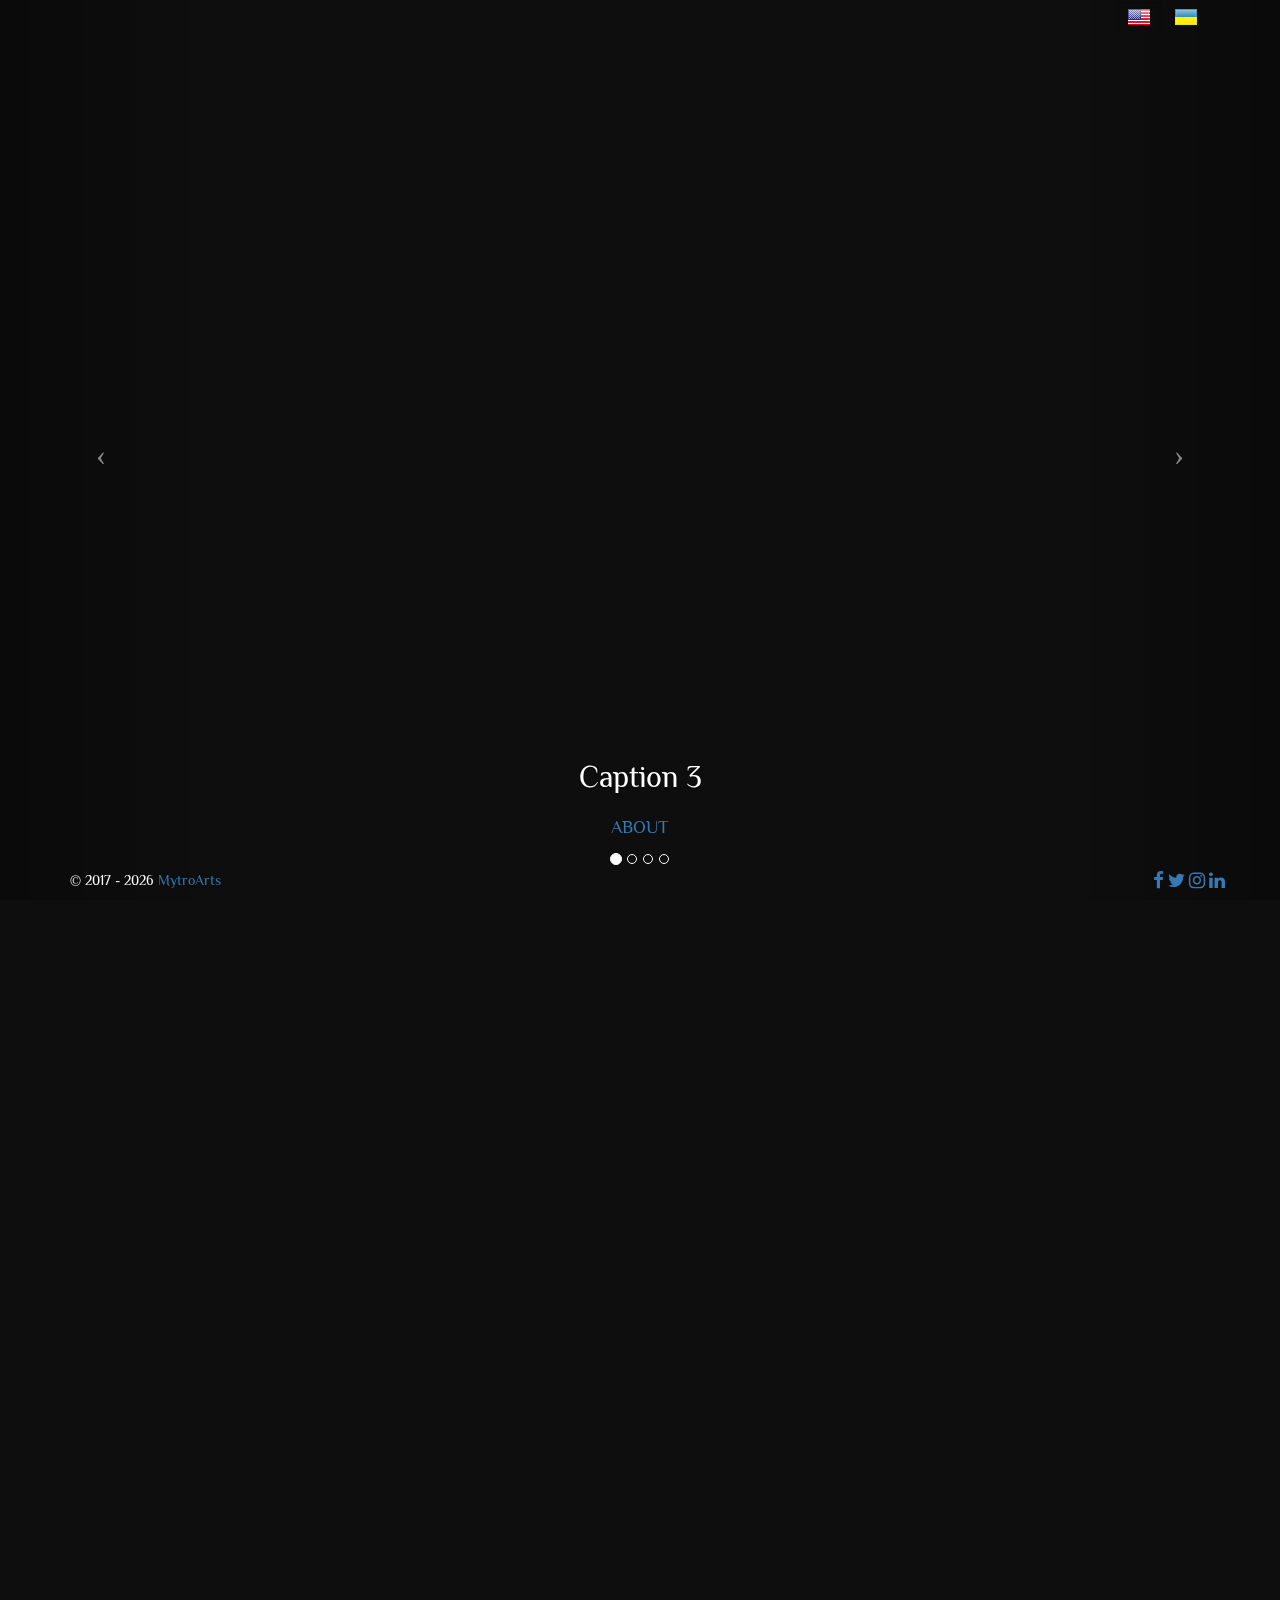
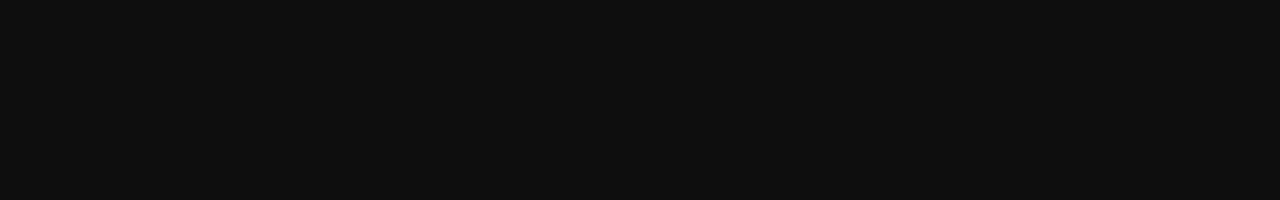
==== index.html @ f36973a4 "Update index.html" ====
<!DOCTYPE html>
<html lang="en">

<head>

    <meta charset="utf-8">
    <meta http-equiv="X-UA-Compatible" content="IE=edge">
    <meta name="viewport" content="width=device-width, initial-scale=1">
    <meta name="description" content="">
    <meta name="author" content="">

    <title>Dmytro Doianov</title>
    <link href="https://fonts.googleapis.com/css?family=Philosopher" rel="stylesheet">
    <link href="css/bootstrap.css" rel="stylesheet">
    <link href="css/languages.min.css" rel="stylesheet">
    <link href="css/font-awesome.css" rel="stylesheet">
    <link href="css/style.css" rel="stylesheet">
     

    <!-- HTML5 Shim and Respond.js IE8 support of HTML5 elements and media queries -->
    <!-- WARNING: Respond.js doesn't work if you view the page via file:// -->
    <!--[if lt IE 9]>
        <script src="https://oss.maxcdn.com/libs/html5shiv/3.7.0/html5shiv.js"></script>
        <script src="https://oss.maxcdn.com/libs/respond.js/1.4.2/respond.min.js"></script>
    <![endif]-->

</head>

<body>
<div id="Home"> </div>

<!-- Languagebar -->
    <nav class="navbar navbar-fixed-top" role="navigation"></>
	<div class="container">
            <div class="navbar-header">
                <button type="button" class="navbar-toggle" data-toggle="collapse" data-target="navbar-collapse-1">
                    <span class="sr-only">Toggle navigation</span>
                    <span class="icon-bar"></span>
                    <span class="icon-bar"></span>
                    <span class="icon-bar"></span>
                </button>
            </div>
            <div class="collapse navbar-collapse navbar-right" id="navbar-collapse-1">
                <div class="btn-group">
                    <a class="btn active" role="button"  href="http://doianov.me/"><span class="lang-sm" lang="en"></span></a>
                    <a class="btn" role="button"  href="http://doianov.me/"><span class="lang-sm" lang="uk"></span></a>
				</div>
            </div>
        </div>
    </nav>
   <!-- /languagebar -->
    <!-- Slider -->
    <section id="dDCarousel" class="carousel slide">
    
        <!-- Indicators -->
        <ol class="carousel-indicators">
            <li data-target="#dDCarousel" data-slide-to="0" class="active"></li>
            <li data-target="#dDCarousel" data-slide-to="1"></li>
            <li data-target="#dDCarousel" data-slide-to="2"></li>
            <li data-target="#dDCarousel" data-slide-to="3"></li>
        </ol>
        <!-- Wrapper for Slides -->
        <div class="carousel-inner">
            <div class="item active">
                <!-- Set the first background image using inline CSS below. -->
                <div class="fill" style="background-image:url('http://doianov.me/img/slide_1.png');"></div>
					<div class="carousel-caption">
						<h2>Caption 3</h2>
						<a class="btn btn-outline-primary btn-lg" role="button" id="sliderbtn" href="#About"><span>ABOUT</span></a>
					</div>
			</div>
            <div class="item">
                <!-- Set the second background image using inline CSS below. -->
                <div class="fill" style="background-image:url('http://doianov.me/img/slide_1.png');"></div>
					<div class="carousel-caption">
						<h2><a class="btn btn-default" role="button" id="sliderbtn" href="#Mission"><span>MISSION</span></a></h2>
					</div>
            </div>
            <div class="item">
                <!-- Set the third background image using inline CSS below. -->
                <div class="fill" style="background-image:url('http://doianov.me/img/slide_1.png');"></div>
					<div class="carousel-caption">
						<h2><a class="btn btn-default" role="button" id="sliderbtn" href="#Contacts"><span>CONTACTS</span></a></h2>
					</div>
			</div>
            <div class="item">
                <!-- Set the third background image using inline CSS below. -->
                <div class="fill" style="background-image:url('http://doianov.me/img/slide_1.png');"></div>
					<div class="carousel-caption">
						<h2><a class="btn btn-default" role="button" id="sliderbtn" href="#CV"><span>CV</span></a></h2>
					</div>
			</div>
        </div>
        <!-- Controls -->
        <a class="left carousel-control" href="#dDCarousel" data-slide="prev">
            <span class="icon-prev"></span>
        </a>
        <a class="right carousel-control" href="#dDCarousel" data-slide="next">
            <span class="icon-next"></span>
        </a>
    </sectiom>
    <!-- /Slider -->
    <!-- Content -->
    <section class="fill" id="content">
    <div class="container">
        <h2>
            <br>
            <br>   
        </h2>
    </div>
        <div id="Tabs" class="container"> 
            <ul class="nav nav-tabs">
                <li class="active">
                    <a  href="#About" data-toggle="tab">ABOUT</a>
                </li>
                <li>
                    <a href="#Mission" data-toggle="tab">MISSION</a>
                </li>
                <li>
                    <a href="#CV" data-toggle="tab">CV</a>
                </li>
                <li>
                    <a href="#Contacts" data-toggle="tab">CONTACTS</a>
                </li>
            </ul>
            <div class="tab-content ">
                <div class="tab-pane active wow fadeInLeft" id="About" >
                    <div class="row white">
                            <h1 class="text-center">A LITTLE ABOUT ME</h1>
                            <hr>
                        <div class="col-lg-6">
                            <p>
                            My name is Dmytro Doianov.
                            </p>
                            <p>
                            Cпециалист по тестировнию ПО, вэб интерфейсов и видеоигр. 
							Диплом инженера АСУ подтвердил мои знания, и с момента окончания университета я не упускаю возможности повысить свою квалификацию.
Широкий спектр знаний в области информационных технологий позволяет мне выполнять любые задачи, ограниченные по времени и требующие неординарного мышления.
                            </p>
                        </div><!-- col-lg-6 -->
                        
                        <div class="col-lg-6">
                            <p><img src="img/placeholder_about.jpg"> </p>  
                        </div><!-- col-lg-6 -->
                    </div><!-- row -->
     
                </div>
            
                <div class="tab-pane wow fadeInLeft" id="Mission">
                    <div class="row white">
                            <h1 class="text-center">MY STAYTMENT</h1>
                            <hr>
                        <div class="col-lg-6">
                            <p>MY MISSION</p>
                            <p>Development and support of socially significant projects. </p>
                        </div><!-- col-lg-6 -->
                        
                        <div class="col-lg-6">
                            <p>MY VISION</p>
                            <p>My vision for successful cooperation is that during the joint work, both sides are equally able to realize their goals and objectives. Without reservations. </p>
                        </div><!-- col-lg-6 -->
                    </div><!-- row -->
                </div>
                <div class="tab-pane wow fadeInLeft" id="Contacts">
                    <div class="row white">
                            <h1 class="text-center">MY CONTACTS</h1>
                            <hr>
                        
                        <div class="col-lg-6">
                            <p>I work only under the contract. We will sign some agreement later - not an option.</p>
                        </div><!-- col-lg-6 -->
                        
                        <div class="col-lg-6">
                            <p> I do not work with companies that produce and / or distribute alcohol and tobacco products.</p>
                            
                        </div><!-- col-lg-6 -->
                         <div class="col-lg-6">
                            <p>Work with encourage and  </p>
                        </div><!-- col-lg-4 -->
                        <div class="col-lg-6">
                            <p>I don't work with companies and people which support terrorism and / or incite interethnic hatred. </p>
                            <p><img src="img/no_terrorism.jpg"> </p>  
                        </div><!-- col-lg-4 -->
                    </div><!-- row -->
                </div>
            
                <div class="tab-pane wow fadeInLeft" id="CV">
                    <div class="row white">
                            <h1 class="text-center">MY CV</h1>
                            <hr>
                        
                        <div class="col-lg-6">
                            <p>     </p>
                        </div><!-- col-lg-6 -->
                        
                        <div class="col-lg-6">
                            <p> Photo of mytro art 540 / 500px.</p>
                        </div><!-- col-lg-6 -->
                    </div><!-- row -->
                </div>   
            </div>
        </div>
    </section>
    <!-- end content -->
<!-- Footer -->
<footer>
    <nav class="navbar-fixed-bottom"> 
        <div class="container">
            <div class="navbar-right">
                <span><a href="https://www.facebook.com/doianov"><i class="fa fa-facebook fa-lg"></i></a></span>
                <span><a href="https://www.twitter.com/dmytro.doianov"><i class="fa fa-twitter fa-lg"></i></a></span>
                <span><a href="https://www.instagram.com/dmytrodoianov/"><i class="fa fa-instagram fa-lg"></i></a></span>
                <span><a href="https://linkedin.com/in/doianov"><i class="fa fa-linkedin fa-lg"></i></a></span>
            </div>
 
            <div class="navbar-left">
                <p>&copy; 2017 <script>new Date().getFullYear()>2017&&document.write("- "+new Date().getFullYear());</script><a href="#"> MytroArts</a></p>
            </div>
        </div>
    </nav>
</footer>
  
<!-- scripts -->
<script src="https://ajax.googleapis.com/ajax/libs/jquery/1.12.4/jquery.min.js"></script>
<script src="js/bootstrap.js"></script>
<script src="js/wow.js"></script>
    <script>
    $('.carousel').carousel({
        interval: 5000 //changes the speed
    })
    </script>
</body>
</html>
---- css/languages.min.css ----
.lang-xs{background-position:0 -473px;min-width:14px;height:11px;min-height:11px;max-height:11px;background-repeat:no-repeat;display:inline-block;background-image:url(languages.png)}.lang-sm{background-position:0 -1172px;min-width:22px;height:16px;min-height:16px;max-height:16px;background-repeat:no-repeat;display:inline-block;background-image:url(languages.png)}.lang-lg{background-position:0 -2134px;min-width:30px;height:22px;min-height:22px;max-height:22px;background-repeat:no-repeat;display:inline-block;background-image:url(languages.png)}.lang-xs[lang=ar]{background-position:0 0}.lang-xs[lang=be]{background-position:0 -11px}.lang-xs[lang=bg]{background-position:0 -22px}.lang-xs[lang=cs]{background-position:0 -33px}.lang-xs[lang=da]{background-position:0 -44px}.lang-xs[lang=de]{background-position:0 -55px}.lang-xs[lang=el]{background-position:0 -66px}.lang-xs[lang=en]{background-position:0 -77px}.lang-xs[lang=es]{background-position:0 -88px}.lang-xs[lang=et]{background-position:0 -99px}.lang-xs[lang=fi]{background-position:0 -110px}.lang-xs[lang=fr]{background-position:0 -121px}.lang-xs[lang=ga]{background-position:0 -132px}.lang-xs[lang=hi]{background-position:0 -143px}.lang-xs[lang=hr]{background-position:0 -154px}.lang-xs[lang=hu]{background-position:0 -165px}.lang-xs[lang=in]{background-position:0 -176px}.lang-xs[lang=is]{background-position:0 -187px}.lang-xs[lang=it]{background-position:0 -198px}.lang-xs[lang=iw]{background-position:0 -209px}.lang-xs[lang=ja]{background-position:0 -220px}.lang-xs[lang=ko]{background-position:0 -231px}.lang-xs[lang=lt]{background-position:0 -242px}.lang-xs[lang=lv]{background-position:0 -253px}.lang-xs[lang=mk]{background-position:0 -264px}.lang-xs[lang=ms]{background-position:0 -275px}.lang-xs[lang=mt]{background-position:0 -286px}.lang-xs[lang=nl]{background-position:0 -297px}.lang-xs[lang=no]{background-position:0 -308px}.lang-xs[lang=pl]{background-position:0 -319px}.lang-xs[lang=pt]{background-position:0 -330px}.lang-xs[lang=ro]{background-position:0 -341px}.lang-xs[lang=ru]{background-position:0 -352px}.lang-xs[lang=sk]{background-position:0 -363px}.lang-xs[lang=sl]{background-position:0 -374px}.lang-xs[lang=sq]{background-position:0 -385px}.lang-xs[lang=sr]{background-position:0 -396px}.lang-xs[lang=sv]{background-position:0 -407px}.lang-xs[lang=th]{background-position:0 -418px}.lang-xs[lang=tr]{background-position:0 -429px}.lang-xs[lang=uk]{background-position:0 -440px}.lang-xs[lang=vi]{background-position:0 -451px}.lang-xs[lang=zh]{background-position:0 -462px}.lang-sm[lang=ar]{background-position:0 -484px}.lang-sm[lang=be]{background-position:0 -500px}.lang-sm[lang=bg]{background-position:0 -516px}.lang-sm[lang=cs]{background-position:0 -532px}.lang-sm[lang=da]{background-position:0 -548px}.lang-sm[lang=de]{background-position:0 -564px}.lang-sm[lang=el]{background-position:0 -580px}.lang-sm[lang=en]{background-position:0 -596px}.lang-sm[lang=es]{background-position:0 -612px}.lang-sm[lang=et]{background-position:0 -628px}.lang-sm[lang=fi]{background-position:0 -644px}.lang-sm[lang=fr]{background-position:0 -660px}.lang-sm[lang=ga]{background-position:0 -676px}.lang-sm[lang=hi]{background-position:0 -692px}.lang-sm[lang=hr]{background-position:0 -708px}.lang-sm[lang=hu]{background-position:0 -724px}.lang-sm[lang=in]{background-position:0 -740px}.lang-sm[lang=is]{background-position:0 -756px}.lang-sm[lang=it]{background-position:0 -772px}.lang-sm[lang=iw]{background-position:0 -788px}.lang-sm[lang=ja]{background-position:0 -804px}.lang-sm[lang=ko]{background-position:0 -820px}.lang-sm[lang=lt]{background-position:0 -836px}.lang-sm[lang=lv]{background-position:0 -852px}.lang-sm[lang=mk]{background-position:0 -868px}.lang-sm[lang=ms]{background-position:0 -884px}.lang-sm[lang=mt]{background-position:0 -900px}.lang-sm[lang=nl]{background-position:0 -916px}.lang-sm[lang=no]{background-position:0 -932px}.lang-sm[lang=pl]{background-position:0 -948px}.lang-sm[lang=pt]{background-position:0 -964px}.lang-sm[lang=ro]{background-position:0 -980px}.lang-sm[lang=ru]{background-position:0 -996px}.lang-sm[lang=sk]{background-position:0 -1012px}.lang-sm[lang=sl]{background-position:0 -1028px}.lang-sm[lang=sq]{background-position:0 -1044px}.lang-sm[lang=sr]{background-position:0 -1060px}.lang-sm[lang=sv]{background-position:0 -1076px}.lang-sm[lang=th]{background-position:0 -1092px}.lang-sm[lang=tr]{background-position:0 -1108px}.lang-sm[lang=uk]{background-position:0 -1124px}.lang-sm[lang=vi]{background-position:0 -1140px}.lang-sm[lang=zh]{background-position:0 -1156px}.lang-lg[lang=ar]{background-position:0 -1188px}.lang-lg[lang=be]{background-position:0 -1210px}.lang-lg[lang=bg]{background-position:0 -1232px}.lang-lg[lang=cs]{background-position:0 -1254px}.lang-lg[lang=da]{background-position:0 -1276px}.lang-lg[lang=de]{background-position:0 -1298px}.lang-lg[lang=el]{background-position:0 -1320px}.lang-lg[lang=en]{background-position:0 -1342px}.lang-lg[lang=es]{background-position:0 -1364px}.lang-lg[lang=et]{background-position:0 -1386px}.lang-lg[lang=fi]{background-position:0 -1408px}.lang-lg[lang=fr]{background-position:0 -1430px}.lang-lg[lang=ga]{background-position:0 -1452px}.lang-lg[lang=hi]{background-position:0 -1474px}.lang-lg[lang=hr]{background-position:0 -1496px}.lang-lg[lang=hu]{background-position:0 -1518px}.lang-lg[lang=in]{background-position:0 -1540px}.lang-lg[lang=is]{background-position:0 -1562px}.lang-lg[lang=it]{background-position:0 -1584px}.lang-lg[lang=iw]{background-position:0 -1606px}.lang-lg[lang=ja]{background-position:0 -1628px}.lang-lg[lang=ko]{background-position:0 -1650px}.lang-lg[lang=lt]{background-position:0 -1672px}.lang-lg[lang=lv]{background-position:0 -1694px}.lang-lg[lang=mk]{background-position:0 -1716px}.lang-lg[lang=ms]{background-position:0 -1738px}.lang-lg[lang=mt]{background-position:0 -1760px}.lang-lg[lang=nl]{background-position:0 -1782px}.lang-lg[lang=no]{background-position:0 -1804px}.lang-lg[lang=pl]{background-position:0 -1826px}.lang-lg[lang=pt]{background-position:0 -1848px}.lang-lg[lang=ro]{background-position:0 -1870px}.lang-lg[lang=ru]{background-position:0 -1892px}.lang-lg[lang=sk]{background-position:0 -1914px}.lang-lg[lang=sl]{background-position:0 -1936px}.lang-lg[lang=sq]{background-position:0 -1958px}.lang-lg[lang=sr]{background-position:0 -1980px}.lang-lg[lang=sv]{background-position:0 -2002px}.lang-lg[lang=th]{background-position:0 -2024px}.lang-lg[lang=tr]{background-position:0 -2046px}.lang-lg[lang=uk]{background-position:0 -2068px}.lang-lg[lang=vi]{background-position:0 -2090px}.lang-lg[lang=zh]{background-position:0 -2112px}.lang-lbl-en:after,.lang-lbl-full:after,.lang-lbl:after{content:"Unknown language"}.lang-lbl[lang=ar]:after{content:"\000627\000644\000639\000631\000628\00064A\000629"}.lang-lbl[lang=be]:after{content:"\000411\000435\00043B\000430\000440\000443\000441\00043A\000456"}.lang-lbl[lang=bg]:after{content:"\000411\00044A\00043B\000433\000430\000440\000441\00043A\000438"}.lang-lbl[lang=cs]:after{content:"\00010Ce\000161tina"}.lang-lbl[lang=da]:after{content:"Dansk"}.lang-lbl[lang=de]:after{content:"Deutsch"}.lang-lbl[lang=el]:after{content:"\000395\0003BB\0003BB\0003B7\0003BD\0003B9\0003BA\0003AC"}.lang-lbl[lang=en]:after{content:"English"}.lang-lbl[lang=es]:after{content:"Espa\0000F1ol"}.lang-lbl[lang=et]:after{content:"Eesti"}.lang-lbl[lang=fi]:after{content:"Suomi"}.lang-lbl[lang=fr]:after{content:"Fran\0000E7ais"}.lang-lbl[lang=ga]:after{content:"Gaeilge"}.lang-lbl[lang=hi]:after{content:"\000939\00093F\000902\000926\000940"}.lang-lbl[lang=hr]:after{content:"Hrvatski"}.lang-lbl[lang=hu]:after{content:"Magyar"}.lang-lbl[lang=in]:after{content:"Bahasa\000020indonesia"}.lang-lbl[lang=is]:after{content:"\0000CDslenska"}.lang-lbl[lang=it]:after{content:"Italiano"}.lang-lbl[lang=iw]:after{content:"\0005E2\0005D1\0005E8\0005D9\0005EA"}.lang-lbl[lang=ja]:after{content:"\0065E5\00672C\008A9E"}.lang-lbl[lang=ko]:after{content:"\00D55C\00AD6D\00C5B4"}.lang-lbl[lang=lt]:after{content:"Lietuvi\000173"}.lang-lbl[lang=lv]:after{content:"Latvie\000161u"}.lang-lbl[lang=mk]:after{content:"\00041C\000430\00043A\000435\000434\00043E\00043D\000441\00043A\000438"}.lang-lbl[lang=ms]:after{content:"Bahasa\000020melayu"}.lang-lbl[lang=mt]:after{content:"Malti"}.lang-lbl[lang=nl]:after{content:"Nederlands"}.lang-lbl[lang=no]:after{content:"Norsk"}.lang-lbl[lang=pl]:after{content:"Polski"}.lang-lbl[lang=pt]:after{content:"Portugu\0000EAs"}.lang-lbl[lang=ro]:after{content:"Rom\0000E2n\000103"}.lang-lbl[lang=ru]:after{content:"\000420\000443\000441\000441\00043A\000438\000439"}.lang-lbl[lang=sk]:after{content:"Sloven\00010Dina"}.lang-lbl[lang=sl]:after{content:"Sloven\000161\00010Dina"}.lang-lbl[lang=sq]:after{content:"Shqipe"}.lang-lbl[lang=sr]:after{content:"\000421\000440\00043F\000441\00043A\000438"}.lang-lbl[lang=sv]:after{content:"Svenska"}.lang-lbl[lang=th]:after{content:"\000E44\000E17\000E22"}.lang-lbl[lang=tr]:after{content:"T\0000FCrk\0000E7e"}.lang-lbl[lang=uk]:after{content:"\000423\00043A\000440\000430\000457\00043D\000441\00044C\00043A\000430"}.lang-lbl[lang=vi]:after{content:"Ti\001EBFng\000020vi\001EC7t"}.lang-lbl[lang=zh]:after{content:"\004E2D\006587"}.lang-lbl-en[lang=ar]:after{content:"Arabic"}.lang-lbl-en[lang=be]:after{content:"Belarusian"}.lang-lbl-en[lang=bg]:after{content:"Bulgarian"}.lang-lbl-en[lang=cs]:after{content:"Czech"}.lang-lbl-en[lang=da]:after{content:"Danish"}.lang-lbl-en[lang=de]:after{content:"German"}.lang-lbl-en[lang=el]:after{content:"Greek"}.lang-lbl-en[lang=en]:after{content:"English"}.lang-lbl-en[lang=es]:after{content:"Spanish"}.lang-lbl-en[lang=et]:after{content:"Estonian"}.lang-lbl-en[lang=fi]:after{content:"Finnish"}.lang-lbl-en[lang=fr]:after{content:"French"}.lang-lbl-en[lang=ga]:after{content:"Irish"}.lang-lbl-en[lang=hi]:after{content:"Hindi"}.lang-lbl-en[lang=hr]:after{content:"Croatian"}.lang-lbl-en[lang=hu]:after{content:"Hungarian"}.lang-lbl-en[lang=in]:after{content:"Indonesian"}.lang-lbl-en[lang=is]:after{content:"Icelandic"}.lang-lbl-en[lang=it]:after{content:"Italian"}.lang-lbl-en[lang=iw]:after{content:"Hebrew"}.lang-lbl-en[lang=ja]:after{content:"Japanese"}.lang-lbl-en[lang=ko]:after{content:"Korean"}.lang-lbl-en[lang=lt]:after{content:"Lithuanian"}.lang-lbl-en[lang=lv]:after{content:"Latvian"}.lang-lbl-en[lang=mk]:after{content:"Macedonian"}.lang-lbl-en[lang=ms]:after{content:"Malay"}.lang-lbl-en[lang=mt]:after{content:"Maltese"}.lang-lbl-en[lang=nl]:after{content:"Dutch"}.lang-lbl-en[lang=no]:after{content:"Norwegian"}.lang-lbl-en[lang=pl]:after{content:"Polish"}.lang-lbl-en[lang=pt]:after{content:"Portuguese"}.lang-lbl-en[lang=ro]:after{content:"Romanian"}.lang-lbl-en[lang=ru]:after{content:"Russian"}.lang-lbl-en[lang=sk]:after{content:"Slovak"}.lang-lbl-en[lang=sl]:after{content:"Slovenian"}.lang-lbl-en[lang=sq]:after{content:"Albanian"}.lang-lbl-en[lang=sr]:after{content:"Serbian"}.lang-lbl-en[lang=sv]:after{content:"Swedish"}.lang-lbl-en[lang=th]:after{content:"Thai"}.lang-lbl-en[lang=tr]:after{content:"Turkish"}.lang-lbl-en[lang=uk]:after{content:"Ukrainian"}.lang-lbl-en[lang=vi]:after{content:"Vietnamese"}.lang-lbl-en[lang=zh]:after{content:"Chinese"}.lang-lbl-full[lang=ar]:after{content:"\000627\000644\000639\000631\000628\00064A\000629\0000A0/\0000A0Arabic"}.lang-lbl-full[lang=be]:after{content:"\000411\000435\00043B\000430\000440\000443\000441\00043A\000456\0000A0/\0000A0Belarusian"}.lang-lbl-full[lang=bg]:after{content:"\000411\00044A\00043B\000433\000430\000440\000441\00043A\000438\0000A0/\0000A0Bulgarian"}.lang-lbl-full[lang=cs]:after{content:"\00010Ce\000161tina\0000A0/\0000A0Czech"}.lang-lbl-full[lang=da]:after{content:"Dansk\0000A0/\0000A0Danish"}.lang-lbl-full[lang=de]:after{content:"Deutsch\0000A0/\0000A0German"}.lang-lbl-full[lang=el]:after{content:"\000395\0003BB\0003BB\0003B7\0003BD\0003B9\0003BA\0003AC\0000A0/\0000A0Greek"}.lang-lbl-full[lang=en]:after{content:"English\0000A0/\0000A0English"}.lang-lbl-full[lang=es]:after{content:"Espa\0000F1ol\0000A0/\0000A0Spanish"}.lang-lbl-full[lang=et]:after{content:"Eesti\0000A0/\0000A0Estonian"}.lang-lbl-full[lang=fi]:after{content:"Suomi\0000A0/\0000A0Finnish"}.lang-lbl-full[lang=fr]:after{content:"Fran\0000E7ais\0000A0/\0000A0French"}.lang-lbl-full[lang=ga]:after{content:"Gaeilge\0000A0/\0000A0Irish"}.lang-lbl-full[lang=hi]:after{content:"\000939\00093F\000902\000926\000940\0000A0/\0000A0Hindi"}.lang-lbl-full[lang=hr]:after{content:"Hrvatski\0000A0/\0000A0Croatian"}.lang-lbl-full[lang=hu]:after{content:"Magyar\0000A0/\0000A0Hungarian"}.lang-lbl-full[lang=in]:after{content:"Bahasa\000020indonesia\0000A0/\0000A0Indonesian"}.lang-lbl-full[lang=is]:after{content:"\0000CDslenska\0000A0/\0000A0Icelandic"}.lang-lbl-full[lang=it]:after{content:"Italiano\0000A0/\0000A0Italian"}.lang-lbl-full[lang=iw]:after{content:"\0005E2\0005D1\0005E8\0005D9\0005EA\0000A0/\0000A0Hebrew"}.lang-lbl-full[lang=ja]:after{content:"\0065E5\00672C\008A9E\0000A0/\0000A0Japanese"}.lang-lbl-full[lang=ko]:after{content:"\00D55C\00AD6D\00C5B4\0000A0/\0000A0Korean"}.lang-lbl-full[lang=lt]:after{content:"Lietuvi\000173\0000A0/\0000A0Lithuanian"}.lang-lbl-full[lang=lv]:after{content:"Latvie\000161u\0000A0/\0000A0Latvian"}.lang-lbl-full[lang=mk]:after{content:"\00041C\000430\00043A\000435\000434\00043E\00043D\000441\00043A\000438\0000A0/\0000A0Macedonian"}.lang-lbl-full[lang=ms]:after{content:"Bahasa\000020melayu\0000A0/\0000A0Malay"}.lang-lbl-full[lang=mt]:after{content:"Malti\0000A0/\0000A0Maltese"}.lang-lbl-full[lang=nl]:after{content:"Nederlands\0000A0/\0000A0Dutch"}.lang-lbl-full[lang=no]:after{content:"Norsk\0000A0/\0000A0Norwegian"}.lang-lbl-full[lang=pl]:after{content:"Polski\0000A0/\0000A0Polish"}.lang-lbl-full[lang=pt]:after{content:"Portugu\0000EAs\0000A0/\0000A0Portuguese"}.lang-lbl-full[lang=ro]:after{content:"Rom\0000E2n\000103\0000A0/\0000A0Romanian"}.lang-lbl-full[lang=ru]:after{content:"\000420\000443\000441\000441\00043A\000438\000439\0000A0/\0000A0Russian"}.lang-lbl-full[lang=sk]:after{content:"Sloven\00010Dina\0000A0/\0000A0Slovak"}.lang-lbl-full[lang=sl]:after{content:"Sloven\000161\00010Dina\0000A0/\0000A0Slovenian"}.lang-lbl-full[lang=sq]:after{content:"Shqipe\0000A0/\0000A0Albanian"}.lang-lbl-full[lang=sr]:after{content:"\000421\000440\00043F\000441\00043A\000438\0000A0/\0000A0Serbian"}.lang-lbl-full[lang=sv]:after{content:"Svenska\0000A0/\0000A0Swedish"}.lang-lbl-full[lang=th]:after{content:"\000E44\000E17\000E22\0000A0/\0000A0Thai"}.lang-lbl-full[lang=tr]:after{content:"T\0000FCrk\0000E7e\0000A0/\0000A0Turkish"}.lang-lbl-full[lang=uk]:after{content:"\000423\00043A\000440\000430\000457\00043D\000441\00044C\00043A\000430\0000A0/\0000A0Ukrainian"}.lang-lbl-full[lang=vi]:after{content:"Ti\001EBFng\000020vi\001EC7t\0000A0/\0000A0Vietnamese"}.lang-lbl-full[lang=zh]:after{content:"\004E2D\006587\0000A0/\0000A0Chinese"}.lang-lg:before,.lang-sm:before,.lang-xs:before{content:'\0000A0'}.lang-xs.lang-lbl,.lang-xs.lang-lbl-en,.lang-xs.lang-lbl-full{padding-left:16px}.lang-sm.lang-lbl,.lang-sm.lang-lbl-en,.lang-sm.lang-lbl-full{padding-left:24px}.lang-lg.lang-lbl,.lang-lg.lang-lbl-en,.lang-lg.lang-lbl-full{padding-left:32px}.lang-lg.lang-lbl-en:before,.lang-lg.lang-lbl-full:before,.lang-lg.lang-lbl:before,.lang-sm.lang-lbl-en:before,.lang-sm.lang-lbl-full:before,.lang-sm.lang-lbl:before,.lang-xs.lang-lbl-en:before,.lang-xs.lang-lbl-full:before,.lang-xs.lang-lbl:before{content:''}.lang-lg,.lang-lg:after{top:0;position:relative}.lang-sm{top:1px;position:relative}.lang-sm:after{top:-1px;position:relative}.lang-xs{top:4px;position:relative}.lang-xs:after{top:-4px;position:relative}.lead>.lang-lg{top:2px}.lead>.lang-lg:after{top:-2px}.lead>.lang-sm{top:6px}.lead>.lang-sm:after{top:-6px}.lead>.lang-xs{top:8px}.lead>.lang-xs:after{top:-8px}small>.lang-sm{top:-1px}small>.lang-sm:after{top:1px}small>.lang-xs{top:2px}small>.lang-xs:after{top:-2px}h1>.lang-lg{top:9px}h1>.lang-lg:after{top:-9px}h1>.lang-sm{top:12px}h1>.lang-sm:after{top:-12px}h1>.lang-xs{top:14px}h1>.lang-xs:after{top:-14px}h2>.lang-lg{top:5px}h2>.lang-lg:after{top:-5px}h2>.lang-sm{top:8px}h2>.lang-sm:after{top:-8px}h2>.lang-xs{top:10px}h2>.lang-xs:after{top:-10px}h3>.lang-lg{top:1px}h3>.lang-lg:after{top:-1px}h3>.lang-sm{top:5px}h3>.lang-sm:after{top:-5px}h3>.lang-xs{top:8px}h3>.lang-xs:after{top:-8px}h4>.lang-lg{top:-1px}h4>.lang-lg:after,h4>.lang-sm{top:1px}h4>.lang-sm:after{top:-1px}h4>.lang-xs{top:4px}h4>.lang-xs:after{top:-4px}h5>.lang-sm,h5>.lang-sm:after{top:0}h5>.lang-xs{top:2px}h5>.lang-xs:after{top:-2px}h6>.lang-sm,h6>.lang-sm:after{top:0}h6>.lang-xs{top:1px}h6>.lang-xs:after{top:-1px}.btn>.lang-sm{top:2px}.btn>.lang-sm:after{top:-2px}.btn>.lang-xs{top:4px}.btn>.lang-xs:after{top:-4px}.btn.btn-xs>.lang-sm,.btn.btn-xs>.lang-sm:after{top:0}.btn.btn-xs>.lang-xs{top:3px}.btn.btn-xs>.lang-xs:after{top:-3px}.btn.btn-sm>.lang-sm,.btn.btn-sm>.lang-sm:after{top:0}.btn.btn-sm>.lang-xs{top:3px}.btn.btn-sm>.lang-xs:after{top:-3px}.btn.btn-lg>.lang-lg{top:1px}.btn.btn-lg>.lang-lg:after{top:-1px}.btn.btn-lg>.lang-sm{top:3px}.btn.btn-lg>.lang-sm:after{top:-3px}.btn.btn-lg>.lang-xs{top:6px}.btn.btn-lg>.lang-xs:after{top:-6px}
---- css/style.css ----
@import url('https://fonts.googleapis.com/css?family=Philosopher&subset=cyrillic');


html,
body {
    height: 100%;
    background-color: #0e0e0e;
    font-family: 'Philosopher';
    overflow:auto;
}

.carousel,
.item,
.active {
    height: 100%;
}

.carousel-inner {
    height: 100%;
}


.fill {
    width: 100%;
    height: 100%;
    background-position: center;
    -webkit-background-size: cover;
    -moz-background-size: cover;
    background-size: cover;
    -o-background-size: cover;
}

#item {

}



.btn .sliderbtn {
    background: #ccc;
} .btn:focus{
    background: red;
}

/* content */





/* Tabs styles 

remove border radius for the tab */

#Tabs .tab-content {
    color : white;
    background-color: #282828;
    padding : 5px 15px;
}


/*highlight */

    #Tabs .nav-tabs > li > a:hover{
        background-color: #282828 !important;
        border-bottom-color: transparent;
    }
    #Tabs .nav-tabs > li > a:focus{
        background-color: #1e1e1e !important;
        border-bottom-color: transparent;
    }

/* end of highlight */

/* active tab */
    #Tabs .nav-tabs > li.active > a,
    #Tabs .nav-tabs > li.active > a:hover{
      cursor: default  !important;
      color: white;
      background-color: #282828 !important;
      border-bottom-color: transparent;
     }

     
    #Tabs .nav-tabs > li.active > a:focus {
      color: white  !important;
      cursor: default  !important;
      background-color: #282828 !important;
      border: 1px solid #ddd  !important;
      border-bottom-color: transparent !important;
      text-decoration: none;
    }
/* end active tab*/



/*
#Tabs  .tab-content{
    background-color:#303136;
    color:#fff;
    padding:5px
}
#Tabs .nav-tabs > li > a{
  border: medium none;
}
 #Tabs  .nav-tabs > li > a:hover{
  background-color: #303136;
    border: medium none;
    border-radius: 0;
    color:#fff;
}


*/


.home {
cursor:pointer;
display:block;
}

#about {
 background-color: #282828;
}
#about > h3 {

  background-color: #282828;
  padding : 5px 15px;
  color : white;
  align-items: center;
}

#Mission {
 background-color: #282828;
}

#CV {
 background-color: #282828;
}

#Contacts {
 background-color: #282828;
}


/* End of content */

/* Footer */
footer {
    margin: 90px 0;
}
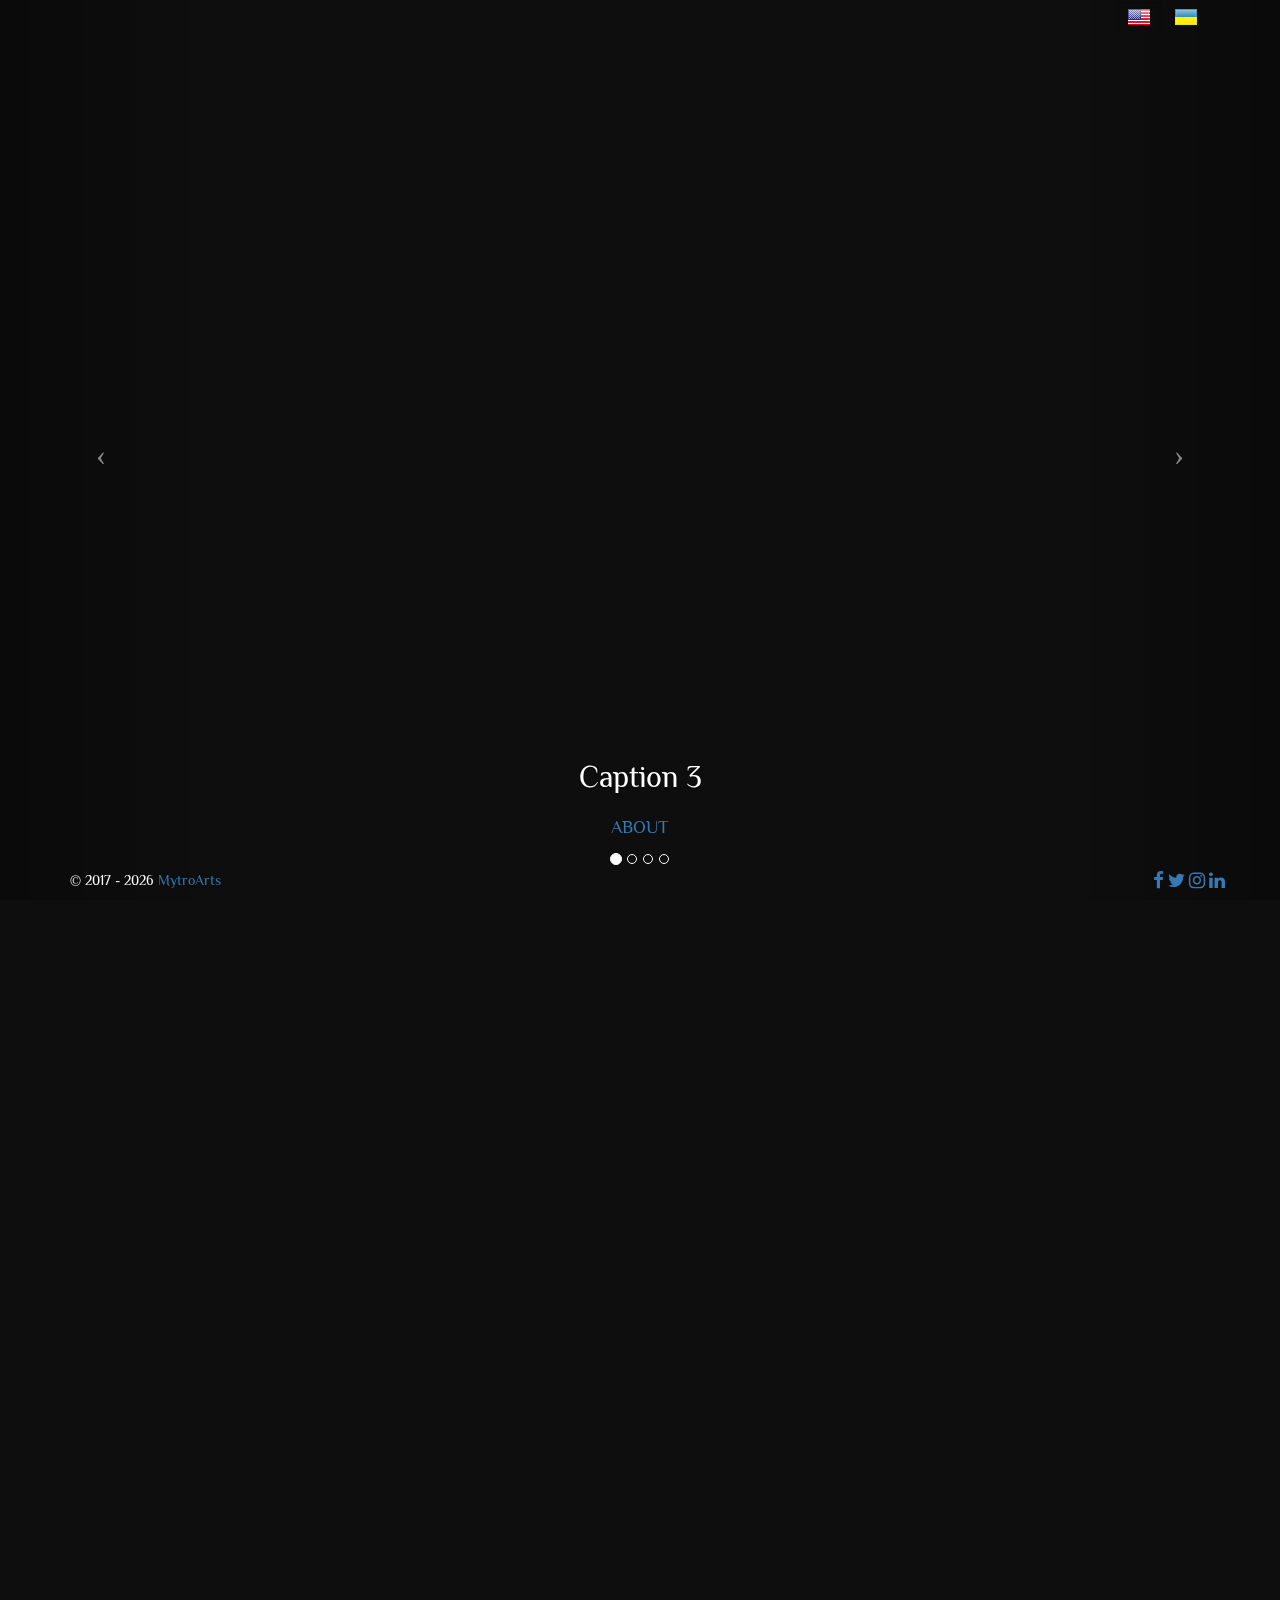
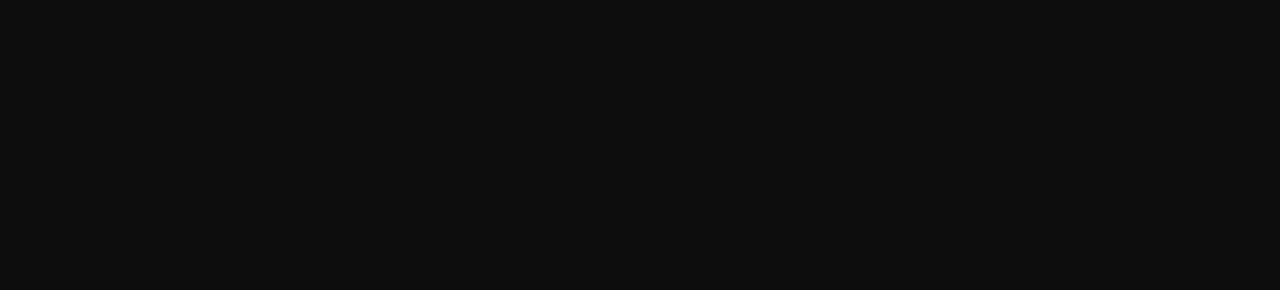
==== commit d35756cf: "Update index.html" ====
--- a/index.html
+++ b/index.html
@@ -27,10 +27,9 @@
 </head>
 
 <body>
-<div id="Home"> </div>
-
+<div id="Home"></div> <!-- #home anchor -->
 <!-- Languagebar -->
-    <nav class="navbar navbar-fixed-top" role="navigation"></>
+    <nav class="navbar navbar-fixed-top" role="navigation">
 	<div class="container">
             <div class="navbar-header">
                 <button type="button" class="navbar-toggle" data-toggle="collapse" data-target="navbar-collapse-1">
@@ -48,69 +47,89 @@
             </div>
         </div>
     </nav>
-   <!-- /languagebar -->
-    <!-- Slider -->
+<!-- /languagebar -->
+<!-- Slider -->
     <section id="dDCarousel" class="carousel slide">
-    
         <!-- Indicators -->
-        <ol class="carousel-indicators">
-            <li data-target="#dDCarousel" data-slide-to="0" class="active"></li>
-            <li data-target="#dDCarousel" data-slide-to="1"></li>
-            <li data-target="#dDCarousel" data-slide-to="2"></li>
-            <li data-target="#dDCarousel" data-slide-to="3"></li>
-        </ol>
+			<ol class="carousel-indicators">
+				<li data-target="#dDCarousel" data-slide-to="0" class="active"></li>
+				<li data-target="#dDCarousel" data-slide-to="1"></li>
+				<li data-target="#dDCarousel" data-slide-to="2"></li>
+				<li data-target="#dDCarousel" data-slide-to="3"></li>
+			</ol>
         <!-- Wrapper for Slides -->
-        <div class="carousel-inner">
-            <div class="item active">
-                <!-- Set the first background image using inline CSS below. -->
-                <div class="fill" style="background-image:url('http://doianov.me/img/slide_1.png');"></div>
-					<div class="carousel-caption">
-						<h2>Caption 3</h2>
-						<a class="btn btn-outline-primary btn-lg" role="button" id="sliderbtn" href="#About"><span>ABOUT</span></a>
+			<div class="carousel-inner">
+				<div class="item active">
+					<!-- Set the first background image using inline CSS below. -->
+					<div class="fill" style="background-image:url('http://doianov.me/img/slide_1.png');"></div>
+						<div class="carousel-caption">
+							<h2>Caption 3</h2>
+							<a class="btn btn-outline-primary btn-lg" role="button" id="sliderbtn" href="#About"><span>ABOUT</span></a>
+						</div>
+				</div>
+				<div class="item">
+					<!-- Set the second background image using inline CSS below. -->
+					<div class="fill" style="background-image:url('http://doianov.me/img/slide_1.png');"></div>
+						<div class="carousel-caption">
+							<h2><a class="btn btn-default" role="button" id="sliderbtn" href="#Mission"><span>MISSION</span></a></h2>
+						</div>
+				</div>
+				<div class="item">
+					<!-- Set the third background image using inline CSS below. -->
+					<div class="fill" style="background-image:url('http://doianov.me/img/slide_1.png');"></div>
+						<div class="carousel-caption">
+							<h2><a class="btn btn-default" role="button" id="sliderbtn" href="#Contacts"><span>CONTACTS</span></a></h2>
+						</div>
+				</div>
+				<div class="item">
+					<!-- Set the third background image using inline CSS below. -->
+					<div class="fill" style="background-image:url('http://doianov.me/img/slide_1.png');"></div>
+						<div class="carousel-caption">
+							<h2><a class="btn btn-default" role="button" id="sliderbtn" href="#CV"><span>CV</span></a></h2>
+						</div>
+				</div>
+			</div>
+		<!-- Controls -->
+			<a class="left carousel-control" href="#dDCarousel" data-slide="prev">
+				<span class="icon-prev"></span>
+			</a>
+			<a class="right carousel-control" href="#dDCarousel" data-slide="next">
+				<span class="icon-next"></span>
+			</a>
+	</section>
+<!-- /Slider -->
+<!-- Content -->
+    <section class="fill" id="content">
+		<div class="container">
+			<h2>
+				<br>
+				<br>   
+			</h2>
+		</div>
+			<nav class="navbar inverce">
+				<div class="container">
+					<div class="navbar-header">
+						<a class="navbar-brand" href="http://doianov.me">DOIANOV.ME</a>
 					</div>
-			</div>
-            <div class="item">
-                <!-- Set the second background image using inline CSS below. -->
-                <div class="fill" style="background-image:url('http://doianov.me/img/slide_1.png');"></div>
-					<div class="carousel-caption">
-						<h2><a class="btn btn-default" role="button" id="sliderbtn" href="#Mission"><span>MISSION</span></a></h2>
-					</div>
-            </div>
-            <div class="item">
-                <!-- Set the third background image using inline CSS below. -->
-                <div class="fill" style="background-image:url('http://doianov.me/img/slide_1.png');"></div>
-					<div class="carousel-caption">
-						<h2><a class="btn btn-default" role="button" id="sliderbtn" href="#Contacts"><span>CONTACTS</span></a></h2>
-					</div>
-			</div>
-            <div class="item">
-                <!-- Set the third background image using inline CSS below. -->
-                <div class="fill" style="background-image:url('http://doianov.me/img/slide_1.png');"></div>
-					<div class="carousel-caption">
-						<h2><a class="btn btn-default" role="button" id="sliderbtn" href="#CV"><span>CV</span></a></h2>
-					</div>
-			</div>
-        </div>
-        <!-- Controls -->
-        <a class="left carousel-control" href="#dDCarousel" data-slide="prev">
-            <span class="icon-prev"></span>
-        </a>
-        <a class="right carousel-control" href="#dDCarousel" data-slide="next">
-            <span class="icon-next"></span>
-        </a>
-    </sectiom>
-    <!-- /Slider -->
-    <!-- Content -->
-    <section class="fill" id="content">
-    <div class="container">
-        <h2>
-            <br>
-            <br>   
-        </h2>
-    </div>
-        <div id="Tabs" class="container"> 
-            <ul class="nav nav-tabs">
-                <li class="active">
+					<ul class="nav navbar-nav">
+					  <li><a href="#Home">HOME</a></li>
+					  <li class="active"><a data-toggle="tab"href="#About">ABOUT</a></li>
+					  <li><a data-toggle="tab" href="#Mission">MISSION</a></li>
+					  <li><a data-toggle="tab" href="#Contacts">CONTACTS</a></li>
+					  <li><a data-toggle="tab" class="disabled" href="#CV">CV</a></li>
+					</ul>
+				</div>
+			</nav>
+		
+		
+		
+	<!--	
+		<div id="Tabs" class="container"> 
+            <ul class="nav navbar">
+				<li class="nav-link">
+                    <a  href="#About" data-toggle="tab">ABOUT</a>
+                </li>
+                <li class="nav-link active">
                     <a  href="#About" data-toggle="tab">ABOUT</a>
                 </li>
                 <li>
@@ -123,6 +142,7 @@
                     <a href="#Contacts" data-toggle="tab">CONTACTS</a>
                 </li>
             </ul>
+	-->
             <div class="tab-content ">
                 <div class="tab-pane active wow fadeInLeft" id="About" >
                     <div class="row white">
@@ -199,9 +219,8 @@
                     </div><!-- row -->
                 </div>   
             </div>
-        </div>
-    </section>
-    <!-- end content -->
+        </section>
+<!-- end content -->
 <!-- Footer -->
 <footer>
     <nav class="navbar-fixed-bottom"> 
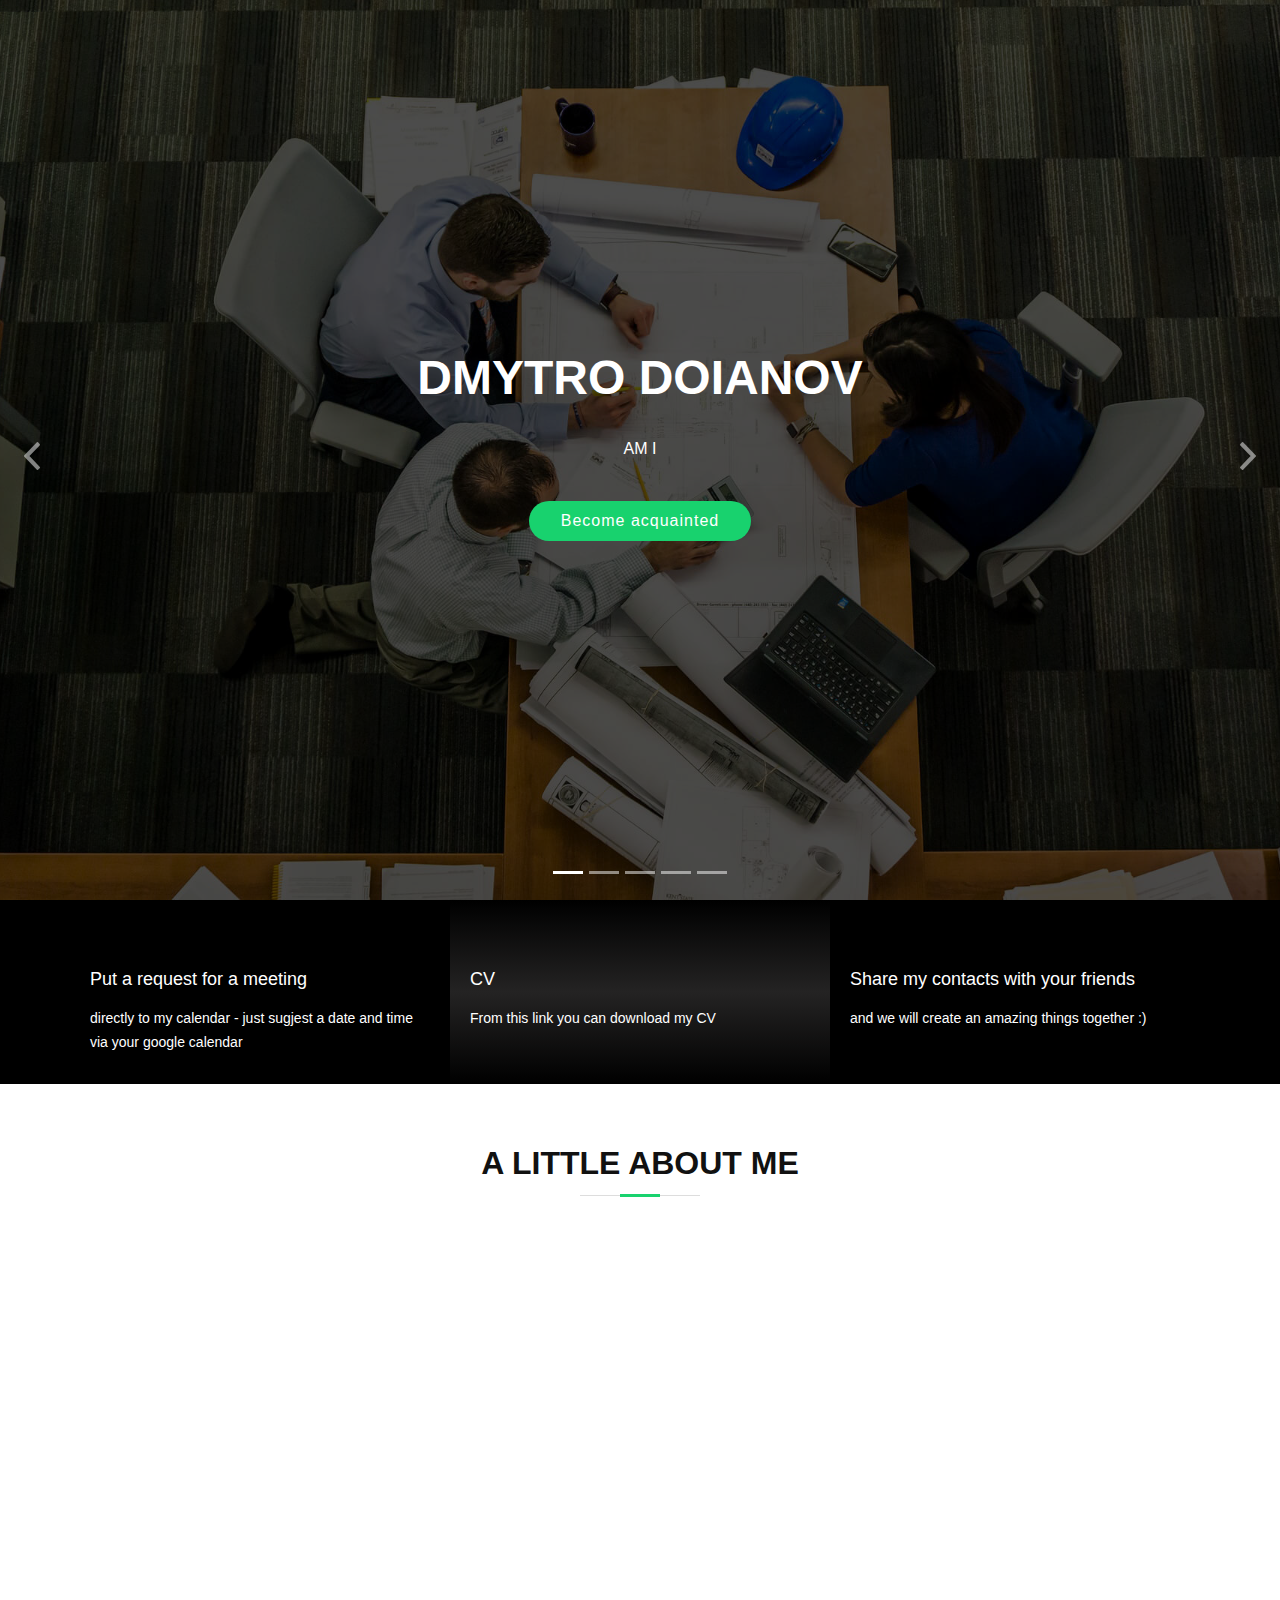
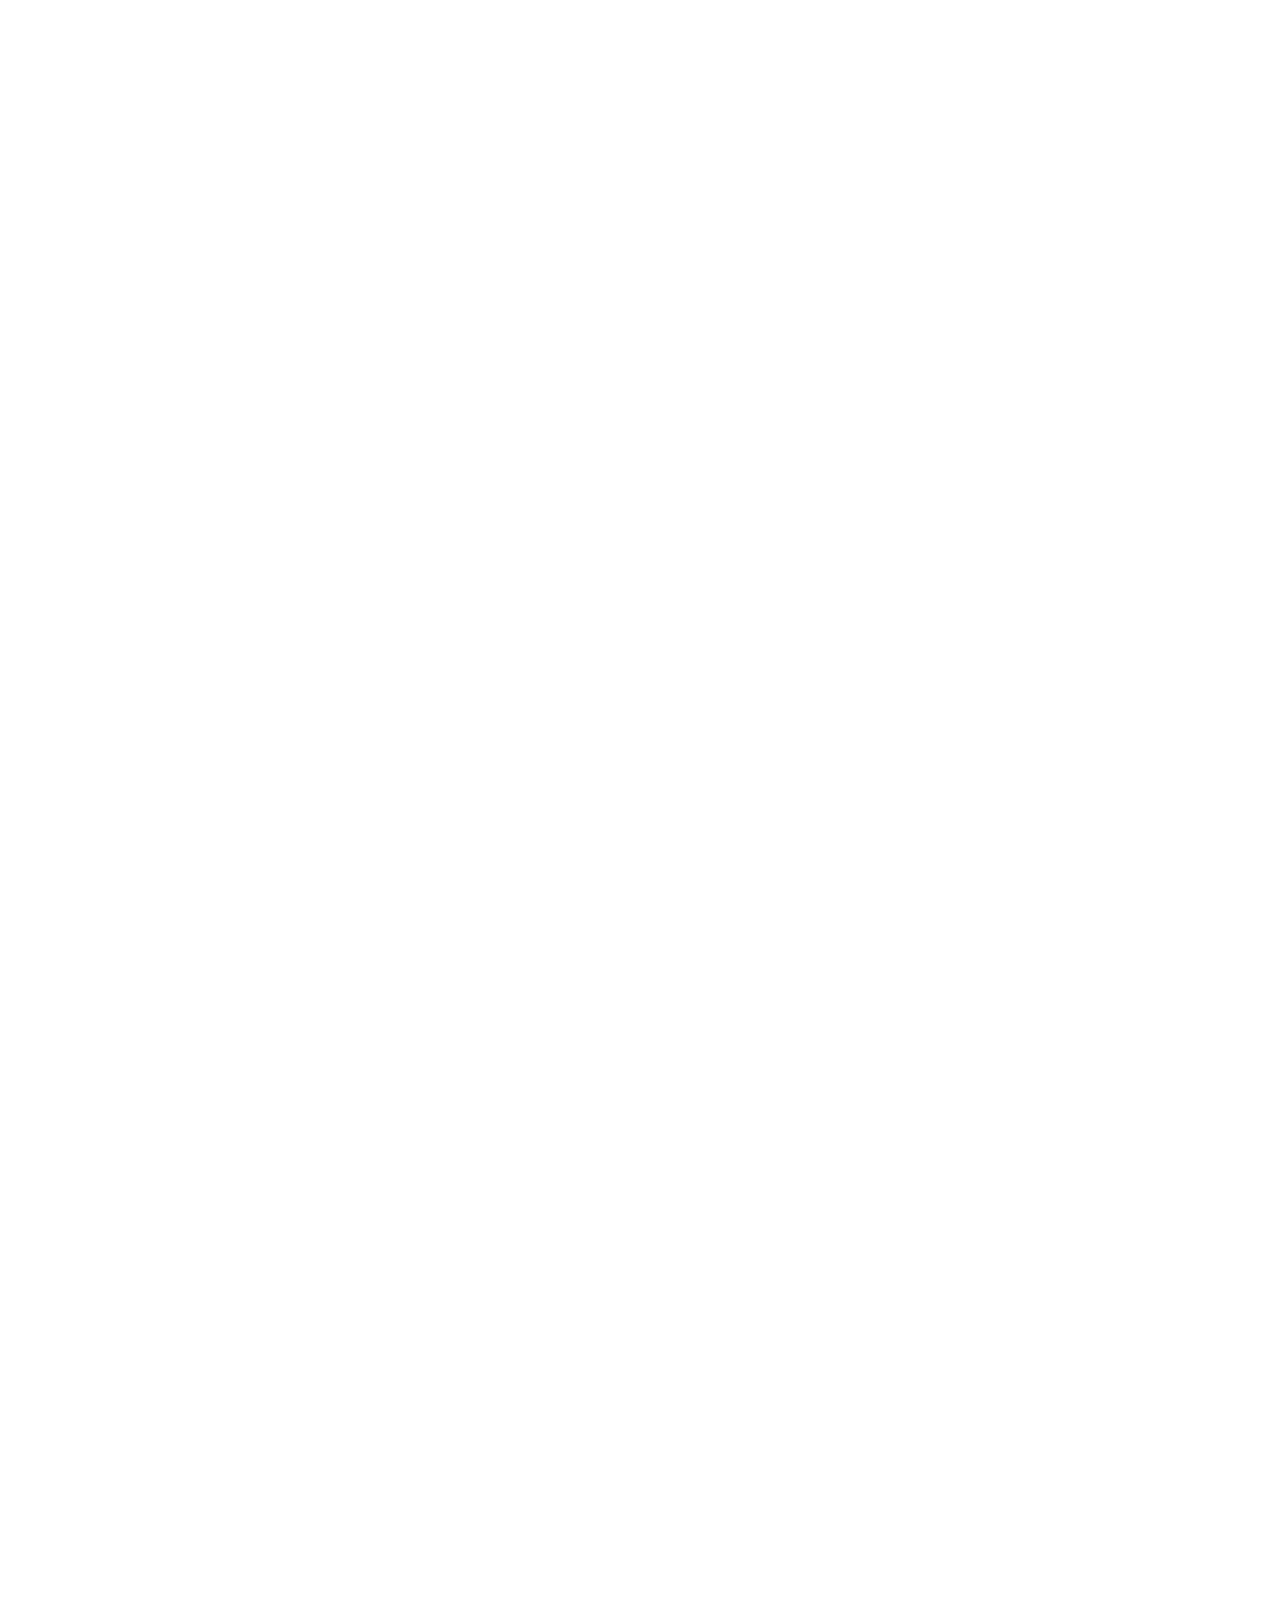
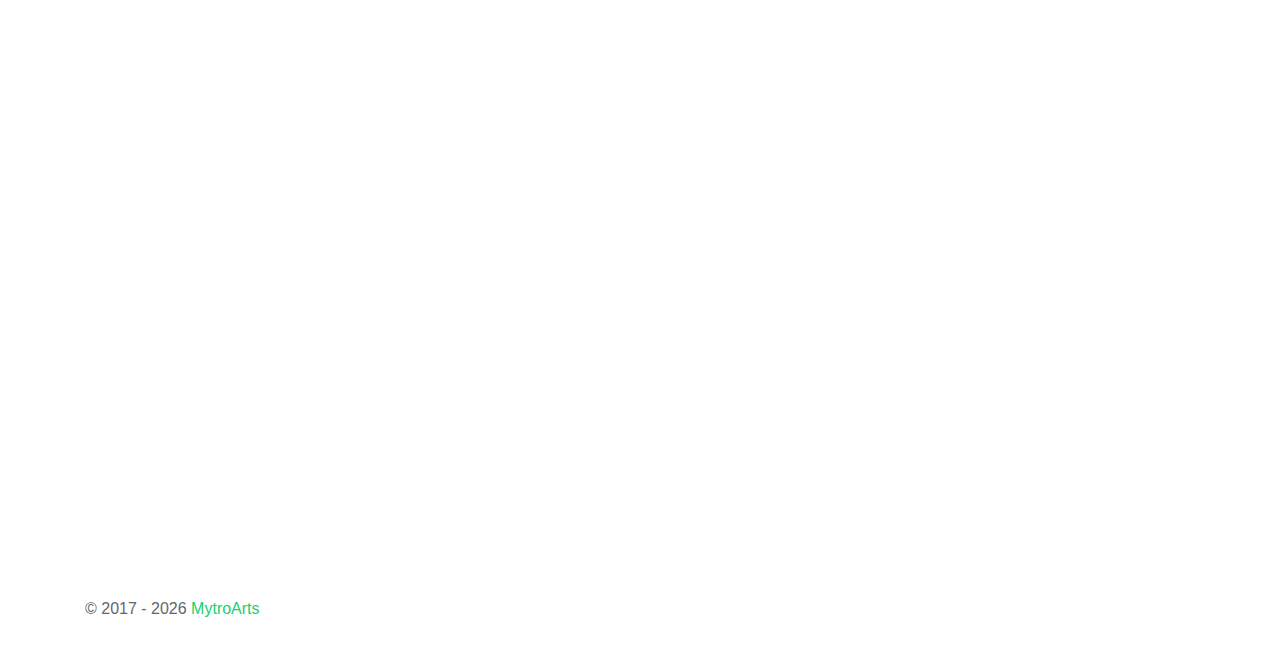
==== commit 991bf7fd: "Alpha version" ====
--- a/index.html
+++ b/index.html
@@ -1,252 +1,310 @@
 <!DOCTYPE html>
 <html lang="en">
-
 <head>
-
-    <meta charset="utf-8">
+     <meta name="google-site-verification" content="6y0-ZgEW2R4K9b3NN9CNVlMyy1Vj7LarHFdSKU7mfqs" />
+	<meta charset="utf-8">
     <meta http-equiv="X-UA-Compatible" content="IE=edge">
     <meta name="viewport" content="width=device-width, initial-scale=1">
-    <meta name="description" content="">
-    <meta name="author" content="">
-
-    <title>Dmytro Doianov</title>
-    <link href="https://fonts.googleapis.com/css?family=Philosopher" rel="stylesheet">
-    <link href="css/bootstrap.css" rel="stylesheet">
-    <link href="css/languages.min.css" rel="stylesheet">
-    <link href="css/font-awesome.css" rel="stylesheet">
-    <link href="css/style.css" rel="stylesheet">
-     
-
-    <!-- HTML5 Shim and Respond.js IE8 support of HTML5 elements and media queries -->
-    <!-- WARNING: Respond.js doesn't work if you view the page via file:// -->
-    <!--[if lt IE 9]>
-        <script src="https://oss.maxcdn.com/libs/html5shiv/3.7.0/html5shiv.js"></script>
-        <script src="https://oss.maxcdn.com/libs/respond.js/1.4.2/respond.min.js"></script>
-    <![endif]-->
-
+    <meta name="description" content="Personal Website">
+    <meta name="author" content="Dmytro Doianov">
+	
+		<title>Dmytro Doianov</title>	
+		<link href="img/favicon.png" rel="icon">
+		<link href="img/apple-touch-icon.png" rel="apple-touch-icon">
+    	
+	<link href="https://fonts.googleapis.com/css?family=Philosopher" rel="stylesheet">
+	<link href="https://use.fontawesome.com/releases/v5.7.0/css/all.css" integrity="sha384-lZN37f5QGtY3VHgisS14W3ExzMWZxybE1SJSEsQp9S+oqd12jhcu+A56Ebc1zFSJ" crossorigin="anonymous" rel="stylesheet" >
+    <link href="vendor/bootstrap/css/bootstrap.min.css" rel="stylesheet">
+	<link href="vendor/languages/languages.min.css" rel="stylesheet">
+	<link href="vendor/animate/animate.min.css" rel="stylesheet">
+	<link href="vendor/ionicons/css/ionicons.min.css" rel="stylesheet">
+	<link href="vendor/owlcarousel/assets/owl.carousel.min.css" rel="stylesheet">
+	<link href="vendor/lightbox/css/lightbox.min.css" rel="stylesheet">
+	<link href="css/style.css" rel="stylesheet">
 </head>
 
 <body>
-<div id="Home"></div> <!-- #home anchor -->
-<!-- Languagebar -->
-    <nav class="navbar navbar-fixed-top" role="navigation">
-	<div class="container">
-            <div class="navbar-header">
-                <button type="button" class="navbar-toggle" data-toggle="collapse" data-target="navbar-collapse-1">
-                    <span class="sr-only">Toggle navigation</span>
-                    <span class="icon-bar"></span>
-                    <span class="icon-bar"></span>
-                    <span class="icon-bar"></span>
-                </button>
-            </div>
-            <div class="collapse navbar-collapse navbar-right" id="navbar-collapse-1">
-                <div class="btn-group">
-                    <a class="btn active" role="button"  href="http://doianov.me/"><span class="lang-sm" lang="en"></span></a>
-                    <a class="btn" role="button"  href="http://doianov.me/"><span class="lang-sm" lang="uk"></span></a>
-				</div>
-            </div>
+	<header id="header">
+		<div class="container-fluid">
+			<div id="logo" class="pull-left">
+			<a href="#home" class="scrollto"></a>
+			</div>
+            <nav id="nav-menu-container">
+				<ul class="nav-menu">
+					<li><a class="btn hover" role="button"  href="http://doianov.me/"><span class="lang-sm" lang="en"></span></a></li>
+					<li><a class="btn" role="button"  href="http://doianov.me/uk"><span class="lang-sm" lang="uk"></span></a></li>
+				</ul>
+			</nav><!-- #nav-menu-container -->
+		</div>
+	</header><!-- #header -->
+
+	<section id="intro">
+		<div class="intro-container">
+			<div id="introCarousel" class="carousel  slide carousel-fade" data-ride="carousel">
+					<ol class="carousel-indicators"></ol>
+						<div class="carousel-inner" role="listbox">
+							<div class="carousel-item active">
+								<div class="carousel-background"><img src="img/intro-carousel/1.jpg" alt=""></div>
+								<div class="carousel-container">
+									<div class="carousel-content">
+									<h2>DMYTRO DOIANOV</h2>
+									<p>AM I</p>
+									<a href="#about" class="btn-get-started scrollto">Become acquainted</a>
+									</div>
+								</div>
+							</div>
+
+							<div class="carousel-item">
+								<div class="carousel-background"><img src="img/intro-carousel/2.jpg" alt=""></div>
+								<div class="carousel-container">
+									<div class="carousel-content">
+									<h2>ATTENTION CONTROLS REALITY</h2>
+									<p>IS MY MOTTO</p>
+									<a href="#about" class="btn-get-started scrollto">Become acquainted</a>
+									</div>
+								</div>
+							</div>
+
+							<div class="carousel-item">
+								<div class="carousel-background"><img src="img/intro-carousel/3.jpg" alt=""></div>
+								<div class="carousel-container">
+									<div class="carousel-content">
+									<h2>MY THOUGHTS</h2>
+									<p> IN </p>
+									<a href="https://twitter.com/dmytrodoianov" class="btn-get-started scrollto">TWITTER</a>
+									</div>
+								</div>
+							</div>
+
+							<div class="carousel-item">
+								<div class="carousel-background"><img src="img/intro-carousel/4.jpg" alt=""></div>
+								<div class="carousel-container">
+									<div class="carousel-content">
+									<h2>Nam vendorero tempore</h2>
+									<p>Neque porro quisquam est, qui dolorem ipsum quia dolor sit amet, consectetur, adipisci velit, sed quia non numquam eius modi tempora incidunt ut labore et dolore magnam aliquam quaerat voluptatem. Ut enim ad minima veniam, quis nostrum.</p>
+									<a href="#featured-services" class="btn-get-started scrollto">Get Started</a>
+									</div>
+								</div>
+							</div>
+
+							<div class="carousel-item">
+								<div class="carousel-background"><img src="img/intro-carousel/5.jpg" alt=""></div>
+								<div class="carousel-container">
+									<div class="carousel-content">
+									<h2>Magnam aliquam quaerat</h2>
+									<p>Lorem ipsum dolor sit amet, consectetur adipiscing elit, sed do eiusmod tempor incididunt ut labore et dolore magna aliqua. Ut enim ad minim veniam, quis nostrud exercitation ullamco laboris nisi ut aliquip ex ea commodo consequat.</p>
+									<a href="#featured-services" class="btn-get-started scrollto">Get Started</a>
+									</div>
+								</div>
+							</div>
+
+						</div>
+
+					<a class="carousel-control-prev" href="#introCarousel" role="button" data-slide="prev">
+					  <span class="carousel-control-prev-icon ion-chevron-left" aria-hidden="true"></span>
+					  <span class="sr-only">Previous</span>
+					</a>
+
+					<a class="carousel-control-next" href="#introCarousel" role="button" data-slide="next">
+					  <span class="carousel-control-next-icon ion-chevron-right" aria-hidden="true"></span>
+					  <span class="sr-only">Next</span>
+					</a>
+
+			</div>
+		</div>
+	</section><!-- #intro -->
+<main>
+    <section id="featured-services">
+      <div class="container">
+        <div class="row">
+
+          <div class="col-lg-4 box">
+            <i class="far fa-calendar-check"></i>
+            <h4 class="title"><a href="">Put a request for a meeting</a></h4>
+            <p class="description">directly to my calendar - just sugjest a date and time via your google calendar</p>
+          </div>
+
+          <div class="col-lg-4 box box-bg">
+            <i class="far fa-address-card"></i>
+            <h4 class="title"><a href="">CV</a></h4>
+            <p class="description">From this link you can download my CV</p>
+          </div>
+
+          <div class="col-lg-4 box">
+			<i class="fas fa-share-alt"></i>
+            <h4 class="title"><a href="">Share my contacts with your friends</a></h4>
+            <p class="description">and we will create an amazing things together :)</p>
+          </div>
+
         </div>
-    </nav>
-<!-- /languagebar -->
-<!-- Slider -->
-    <section id="dDCarousel" class="carousel slide">
-        <!-- Indicators -->
-			<ol class="carousel-indicators">
-				<li data-target="#dDCarousel" data-slide-to="0" class="active"></li>
-				<li data-target="#dDCarousel" data-slide-to="1"></li>
-				<li data-target="#dDCarousel" data-slide-to="2"></li>
-				<li data-target="#dDCarousel" data-slide-to="3"></li>
-			</ol>
-        <!-- Wrapper for Slides -->
-			<div class="carousel-inner">
-				<div class="item active">
-					<!-- Set the first background image using inline CSS below. -->
-					<div class="fill" style="background-image:url('http://doianov.me/img/slide_1.png');"></div>
-						<div class="carousel-caption">
-							<h2>Caption 3</h2>
-							<a class="btn btn-outline-primary btn-lg" role="button" id="sliderbtn" href="#About"><span>ABOUT</span></a>
-						</div>
-				</div>
-				<div class="item">
-					<!-- Set the second background image using inline CSS below. -->
-					<div class="fill" style="background-image:url('http://doianov.me/img/slide_1.png');"></div>
-						<div class="carousel-caption">
-							<h2><a class="btn btn-default" role="button" id="sliderbtn" href="#Mission"><span>MISSION</span></a></h2>
-						</div>
-				</div>
-				<div class="item">
-					<!-- Set the third background image using inline CSS below. -->
-					<div class="fill" style="background-image:url('http://doianov.me/img/slide_1.png');"></div>
-						<div class="carousel-caption">
-							<h2><a class="btn btn-default" role="button" id="sliderbtn" href="#Contacts"><span>CONTACTS</span></a></h2>
-						</div>
-				</div>
-				<div class="item">
-					<!-- Set the third background image using inline CSS below. -->
-					<div class="fill" style="background-image:url('http://doianov.me/img/slide_1.png');"></div>
-						<div class="carousel-caption">
-							<h2><a class="btn btn-default" role="button" id="sliderbtn" href="#CV"><span>CV</span></a></h2>
-						</div>
-				</div>
-			</div>
-		<!-- Controls -->
-			<a class="left carousel-control" href="#dDCarousel" data-slide="prev">
-				<span class="icon-prev"></span>
-			</a>
-			<a class="right carousel-control" href="#dDCarousel" data-slide="next">
-				<span class="icon-next"></span>
-			</a>
-	</section>
-<!-- /Slider -->
-<!-- Content -->
-    <section class="fill" id="content">
+      </div>
+    </section><!-- #featured-services -->
+
+    <section id="about">
 		<div class="container">
-			<h2>
-				<br>
-				<br>   
-			</h2>
+			<header class="section-header">
+				<h3>A LITTLE ABOUT ME</h3>
+			</header>
+			
+			<div class="row about-cols">
+                <div class="col-md-6 wow fadeInUp">
+					<div class="about-col">
+						<h2 class="title"><a href="#">Let me introduce myself</a></h2>
+						<p>I am an expert of the development testing living in Odesa, Ukraine. A master's degree in "Informatics control systems and technologies" confirms my knowledge and skills. I also do not miss opportunities to improve my skills and share knowledge with colleagues at relevant events. A wide range of knowledge in the field of information technology allows me to perform any tasks that are limited in time and require extraordinary thinking. </p>
+						
+						<h2 class="title"><a href="#">Mission</a></h2>
+						<p>My mission is development and support of socially significant projects.</p>
+					  
+						<h2 class="title"><a href="#">Vission</a></h2>
+						<p>My vision for successful cooperation is that during the joint work, both sides are equally able to realize their goals and objectives. Without reservations.</p>
+						
+								  
+						<h2 class="title"><a href="#">Position</a></h2>
+						<p>	I work only under the contract. We will sign some agreement later - is not an option</p>
+						<p>	My main value is trust. I appreciate my reputation, deserved thanks to many years of honest and responsible work. I tolerate other opinions and cultures. To achieve a common goal, working in a team, if necessary, put your own interests in the background.</p>	
+						<p> I don't work with companies that produce and / or distribute alcohol and tobacco products</p>
+						<p> I don't work with companies and people which support terrorism and / or incite interethnic hatred.
+					
+					</div>
+				</div>
+				
+				<div class="col-md-6 wow fadeInUp">
+					<div class="about-col">
+						<div class="img"><img src="img/1.png" alt="" class="img-fluid"></div>
+					</div>
+				</div>
+				
+			</div>
+			
+	</section><!-- /about -->
+
+    <section id="facts"  class="wow fadeIn">
+      <div class="container">
+
+        <header class="section-header">
+          <h3>Facts</h3>
+          <p>There is always time for arts and crafts, cat videos and the occasional Popsicle break and of course for a beer with friends</p>
+        </header>
+
+        <div class="row counters">
+  		    <div class="col-lg-4 col-6 text-center">
+				<span data-toggle="counter-up">39</span>
+				<p>Projects</p>
+  			</div>
+			<div class="col-lg-4 col-6 text-center">
+				<span data-toggle="counter-up">22018</span>
+				<p>Hours Of hard work</p>
+			</div>
+			<div class="col-lg-4 col-6 text-center">
+				<span data-toggle="counter-up">2833</span>
+				<p>Cup of cofee</p>
+			</div>
+  		</div>
+        <div class="facts-img">
+          <img src="img/facts-img.jpg" alt="" class="img-fluid">
+        </div>
+
+      </div>
+    </section><!-- #facts -->
+
+
+	
+	
+<!--	Contact	 -->
+	<section id="contact" class="section-bg wow fadeInUp">
+		<div class="container">
+			<div class="row">
+				<div class="col-lg-6 mb-4">
+					<h3>Contact Details</h3>
+					<p><span>Location:&#8195;</span>Odesa, Ukraine, 65014, Greck street</p>
+					<p><span>Socials:&#8195;</span>
+					<a href="https://www.twitter.com/dmytro.doianov"><i class="fab fa-twitter fa-lg"></i>&#8195;Twitter&#8195;&#8195;</a>
+					<a href="https://www.instagram.com/dmytrodoianov/"><i class="fab fa-instagram fa-lg"></i>&#8195;Instagram&#8195;&#8195;</a>
+					<a href="https://linkedin.com/in/doianov"><i class="fab fa-linkedin fa-lg"></i>&#8195;Linkedin&#8195;&#8195;</a>
+					</p>
+					<!-- In order to set the email address and subject line for the contact form go to the bin/contact_me.php file. -->
+					<p>
+						<a>Email</a>:
+						<a href="mailto:d@doianov.me">d@doianov.me </a>
+					</p>
+					<iframe src="https://www.google.com/maps/embed?pb=!1m18!1m12!1m3!1d21977.501178212577!2d30.728813754200896!3d46.48459667231233!2m3!1f0!2f0!3f0!3m2!1i1024!2i768!4f13.1!3m3!1m2!1s0x40c63198508ebbb9%3A0xe4aaf554bd54047e!2z0LLRg9C70LjRhtGPINCT0YDQtdGG0YzQutCwLCDQntC00LXRgdCwLCDQntC00LXRgdGM0LrQsCDQvtCx0LvQsNGB0YLRjCwgNjUwMDA!5e0!3m2!1suk!2sua!4v1548837224495" width="500" height="385" frameborder="0" style="border:0" allowfullscreen></iframe>
+				</div>
+				<div class="col-lg-6 mb-4">
+					<h3>Send us a Message</h3>
+						<form name="sentMessage" id="contactForm" novalidate>
+							<div class="control-group form-group">
+								<div class="controls">
+									<label>Full Name:</label>
+									<input type="text" class="form-control" id="name" required data-validation-required-message="Please enter your name.">
+									<p class="help-block"></p>
+								</div>
+							</div>
+							<div class="control-group form-group">
+								<div class="controls">
+									<label>Phone Number:</label>
+									<input type="tel" class="form-control" id="phone" required data-validation-required-message="Please enter your phone number.">
+								</div>
+							</div>
+							<div class="control-group form-group">
+								<div class="controls">
+									<label>Email Address:</label>
+									<input type="email" class="form-control" id="email" required data-validation-required-message="Please enter your email address.">
+								</div>
+							</div>
+							<div class="control-group form-group">
+								<div class="controls">
+									<label>Message:</label>
+									<textarea rows="10" cols="100" class="form-control" id="message" required data-validation-required-message="Please enter your message" maxlength="999" style="resize:none"></textarea>
+								</div>
+							</div>
+							<div id="success"></div>
+								<!-- For success/fail messages -->
+								<button type="submit" class="btn btn-primary" id="sendMessageButton">Send Message</button>
+						</form>
+				</div>
+			</div>
 		</div>
-			<nav class="navbar inverce">
-				<div class="container">
-					<div class="navbar-header">
-						<a class="navbar-brand" href="http://doianov.me">DOIANOV.ME</a>
-					</div>
-					<ul class="nav navbar-nav">
-					  <li><a href="#Home">HOME</a></li>
-					  <li class="active"><a data-toggle="tab"href="#About">ABOUT</a></li>
-					  <li><a data-toggle="tab" href="#Mission">MISSION</a></li>
-					  <li><a data-toggle="tab" href="#Contacts">CONTACTS</a></li>
-					  <li><a data-toggle="tab" class="disabled" href="#CV">CV</a></li>
-					</ul>
-				</div>
-			</nav>
-		
-		
-		
-	<!--	
-		<div id="Tabs" class="container"> 
-            <ul class="nav navbar">
-				<li class="nav-link">
-                    <a  href="#About" data-toggle="tab">ABOUT</a>
-                </li>
-                <li class="nav-link active">
-                    <a  href="#About" data-toggle="tab">ABOUT</a>
-                </li>
-                <li>
-                    <a href="#Mission" data-toggle="tab">MISSION</a>
-                </li>
-                <li>
-                    <a href="#CV" data-toggle="tab">CV</a>
-                </li>
-                <li>
-                    <a href="#Contacts" data-toggle="tab">CONTACTS</a>
-                </li>
-            </ul>
-	-->
-            <div class="tab-content ">
-                <div class="tab-pane active wow fadeInLeft" id="About" >
-                    <div class="row white">
-                            <h1 class="text-center">A LITTLE ABOUT ME</h1>
-                            <hr>
-                        <div class="col-lg-6">
-                            <p>
-                            My name is Dmytro Doianov.
-                            </p>
-                            <p>
-                            Cпециалист по тестировнию ПО, вэб интерфейсов и видеоигр. 
-							Диплом инженера АСУ подтвердил мои знания, и с момента окончания университета я не упускаю возможности повысить свою квалификацию.
-Широкий спектр знаний в области информационных технологий позволяет мне выполнять любые задачи, ограниченные по времени и требующие неординарного мышления.
-                            </p>
-                        </div><!-- col-lg-6 -->
-                        
-                        <div class="col-lg-6">
-                            <p><img src="img/placeholder_about.jpg"> </p>  
-                        </div><!-- col-lg-6 -->
-                    </div><!-- row -->
-     
-                </div>
-            
-                <div class="tab-pane wow fadeInLeft" id="Mission">
-                    <div class="row white">
-                            <h1 class="text-center">MY STAYTMENT</h1>
-                            <hr>
-                        <div class="col-lg-6">
-                            <p>MY MISSION</p>
-                            <p>Development and support of socially significant projects. </p>
-                        </div><!-- col-lg-6 -->
-                        
-                        <div class="col-lg-6">
-                            <p>MY VISION</p>
-                            <p>My vision for successful cooperation is that during the joint work, both sides are equally able to realize their goals and objectives. Without reservations. </p>
-                        </div><!-- col-lg-6 -->
-                    </div><!-- row -->
-                </div>
-                <div class="tab-pane wow fadeInLeft" id="Contacts">
-                    <div class="row white">
-                            <h1 class="text-center">MY CONTACTS</h1>
-                            <hr>
-                        
-                        <div class="col-lg-6">
-                            <p>I work only under the contract. We will sign some agreement later - not an option.</p>
-                        </div><!-- col-lg-6 -->
-                        
-                        <div class="col-lg-6">
-                            <p> I do not work with companies that produce and / or distribute alcohol and tobacco products.</p>
-                            
-                        </div><!-- col-lg-6 -->
-                         <div class="col-lg-6">
-                            <p>Work with encourage and  </p>
-                        </div><!-- col-lg-4 -->
-                        <div class="col-lg-6">
-                            <p>I don't work with companies and people which support terrorism and / or incite interethnic hatred. </p>
-                            <p><img src="img/no_terrorism.jpg"> </p>  
-                        </div><!-- col-lg-4 -->
-                    </div><!-- row -->
-                </div>
-            
-                <div class="tab-pane wow fadeInLeft" id="CV">
-                    <div class="row white">
-                            <h1 class="text-center">MY CV</h1>
-                            <hr>
-                        
-                        <div class="col-lg-6">
-                            <p>     </p>
-                        </div><!-- col-lg-6 -->
-                        
-                        <div class="col-lg-6">
-                            <p> Photo of mytro art 540 / 500px.</p>
-                        </div><!-- col-lg-6 -->
-                    </div><!-- row -->
-                </div>   
-            </div>
-        </section>
-<!-- end content -->
-<!-- Footer -->
-<footer>
-    <nav class="navbar-fixed-bottom"> 
-        <div class="container">
-            <div class="navbar-right">
-                <span><a href="https://www.facebook.com/doianov"><i class="fa fa-facebook fa-lg"></i></a></span>
-                <span><a href="https://www.twitter.com/dmytro.doianov"><i class="fa fa-twitter fa-lg"></i></a></span>
-                <span><a href="https://www.instagram.com/dmytrodoianov/"><i class="fa fa-instagram fa-lg"></i></a></span>
-                <span><a href="https://linkedin.com/in/doianov"><i class="fa fa-linkedin fa-lg"></i></a></span>
-            </div>
- 
-            <div class="navbar-left">
-                <p>&copy; 2017 <script>new Date().getFullYear()>2017&&document.write("- "+new Date().getFullYear());</script><a href="#"> MytroArts</a></p>
-            </div>
-        </div>
-    </nav>
-</footer>
+	</section> <!--/contact -->
+</main>
+
+<!--	Footer	-->
+	<footer>
+		<nav class="navbar-fixed-bottom"> 
+			<div class="container">
+				<div class="navbar-left">
+					<p>&copy; 2017 <script>new Date().getFullYear()>2017&&document.write("- "+new Date().getFullYear());</script><a href="#"> MytroArts</a></p>
+				</div>
+			</div>
+		</nav>
+	</footer>
+<!--	/footer		-->
+
   
-<!-- scripts -->
-<script src="https://ajax.googleapis.com/ajax/libs/jquery/1.12.4/jquery.min.js"></script>
-<script src="js/bootstrap.js"></script>
-<script src="js/wow.js"></script>
-    <script>
-    $('.carousel').carousel({
-        interval: 5000 //changes the speed
-    })
-    </script>
+  					<!--<span><a href="https://www.facebook.com/doianov"><i class="fa fa-facebook fa-lg"></i></a></span>  deleted  -->
+
+  <a href="#" class="back-to-top"><i class="fa fa-chevron-up"></i></a>
+  <!-- Uncomment below i you want to use a preloader -->
+  <!-- <div id="preloader"></div> -->
+
+  <!-- JavaScript vendorraries -->
+  <script src="vendor/jquery/jquery.min.js"></script>
+  <script src="vendor/jquery/jquery-migrate.min.js"></script>
+  <script src="vendor/bootstrap/js/bootstrap.bundle.min.js"></script>
+  <script src="vendor/easing/easing.min.js"></script>
+  <script src="vendor/superfish/hoverIntent.js"></script>
+  <script src="vendor/superfish/superfish.min.js"></script>
+  <script src="vendor/wow/wow.min.js"></script>
+  <script src="vendor/waypoints/waypoints.min.js"></script>
+  <script src="vendor/counterup/counterup.min.js"></script>
+  <script src="vendor/owlcarousel/owl.carousel.min.js"></script>
+  <script src="vendor/isotope/isotope.pkgd.min.js"></script>
+  <script src="vendor/lightbox/js/lightbox.min.js"></script>
+  <script src="vendor/touchSwipe/jquery.touchSwipe.min.js"></script>
+  <!-- Contact Form JavaScript File -->
+  <script src="contactform/contactform.js"></script>
+
+  <!-- Template Main Javascript File -->
+  <script src="js/main.js"></script>
+  
 </body>
-</html>+</html>
--- a/css/style.css
+++ b/css/style.css
@@ -1,151 +1,1582 @@
-@import url('https://fonts.googleapis.com/css?family=Philosopher&subset=cyrillic');
-
-
-html,
+/*
+  Theme Name: BizPage
+  Theme URL: https://bootstrapmade.com/bizpage-bootstrap-business-template/
+  Author: BootstrapMade.com
+  License: https://bootstrapmade.com/license/
+*/
+
+/*--------------------------------------------------------------
+# General
+--------------------------------------------------------------*/
+
 body {
-    height: 100%;
-    background-color: #0e0e0e;
-    font-family: 'Philosopher';
-    overflow:auto;
-}
-
-.carousel,
-.item,
-.active {
-    height: 100%;
-}
-
-.carousel-inner {
-    height: 100%;
-}
-
-
-.fill {
-    width: 100%;
-    height: 100%;
-    background-position: center;
-    -webkit-background-size: cover;
-    -moz-background-size: cover;
-    background-size: cover;
-    -o-background-size: cover;
-}
-
-#item {
-
-}
-
-
-
-.btn .sliderbtn {
-    background: #ccc;
-} .btn:focus{
-    background: red;
-}
-
-/* content */
-
-
-
-
-
-/* Tabs styles 
-
-remove border radius for the tab */
-
-#Tabs .tab-content {
-    color : white;
-    background-color: #282828;
-    padding : 5px 15px;
-}
-
-
-/*highlight */
-
-    #Tabs .nav-tabs > li > a:hover{
-        background-color: #282828 !important;
-        border-bottom-color: transparent;
-    }
-    #Tabs .nav-tabs > li > a:focus{
-        background-color: #1e1e1e !important;
-        border-bottom-color: transparent;
-    }
-
-/* end of highlight */
-
-/* active tab */
-    #Tabs .nav-tabs > li.active > a,
-    #Tabs .nav-tabs > li.active > a:hover{
-      cursor: default  !important;
-      color: white;
-      background-color: #282828 !important;
-      border-bottom-color: transparent;
-     }
-
-     
-    #Tabs .nav-tabs > li.active > a:focus {
-      color: white  !important;
-      cursor: default  !important;
-      background-color: #282828 !important;
-      border: 1px solid #ddd  !important;
-      border-bottom-color: transparent !important;
-      text-decoration: none;
-    }
-/* end active tab*/
-
-
-
-/*
-#Tabs  .tab-content{
-    background-color:#303136;
-    color:#fff;
-    padding:5px
-}
-#Tabs .nav-tabs > li > a{
-  border: medium none;
-}
- #Tabs  .nav-tabs > li > a:hover{
-  background-color: #303136;
-    border: medium none;
-    border-radius: 0;
-    color:#fff;
-}
-
-
-*/
-
-
-.home {
-cursor:pointer;
-display:block;
-}
+  background: #fff;
+  color: #666666;
+  font-family: "Open Sans", sans-serif;
+}
+
+a {
+  color: #18d26e;
+  transition: 0.5s;
+}
+
+a:hover,
+a:active,
+a:focus {
+  color: #18d36e;
+  outline: none;
+  text-decoration: none;
+}
+
+p {
+  padding: 0;
+  margin: 0 0 30px 0;
+}
+
+h1,
+h2,
+h3,
+h4,
+h5,
+h6 {
+  font-family: "Montserrat", sans-serif;
+  font-weight: 400;
+  margin: 0 0 20px 0;
+  padding: 0;
+}
+
+/* Back to top button */
+
+.back-to-top {
+  position: fixed;
+  display: none;
+  background: #18d26e;
+  color: #fff;
+  width: 44px;
+  height: 44px;
+  text-align: center;
+  line-height: 1;
+  font-size: 16px;
+  border-radius: 50%;
+  right: 15px;
+  bottom: 15px;
+  transition: background 0.5s;
+  z-index: 11;
+}
+
+.back-to-top i {
+  padding-top: 12px;
+  color: #fff;
+}
+
+/* Prelaoder */
+
+#preloader {
+  position: fixed;
+  top: 0;
+  left: 0;
+  right: 0;
+  bottom: 0;
+  z-index: 9999;
+  overflow: hidden;
+  background: #fff;
+}
+
+#preloader:before {
+  content: "";
+  position: fixed;
+  top: calc(50% - 30px);
+  left: calc(50% - 30px);
+  border: 6px solid #f2f2f2;
+  border-top: 6px solid #18d26e;
+  border-radius: 50%;
+  width: 60px;
+  height: 60px;
+  -webkit-animation: animate-preloader 1s linear infinite;
+  animation: animate-preloader 1s linear infinite;
+}
+
+@-webkit-keyframes animate-preloader {
+  0% {
+    -webkit-transform: rotate(0deg);
+    transform: rotate(0deg);
+  }
+
+  100% {
+    -webkit-transform: rotate(360deg);
+    transform: rotate(360deg);
+  }
+}
+
+@keyframes animate-preloader {
+  0% {
+    -webkit-transform: rotate(0deg);
+    transform: rotate(0deg);
+  }
+
+  100% {
+    -webkit-transform: rotate(360deg);
+    transform: rotate(360deg);
+  }
+}
+
+/*--------------------------------------------------------------
+# Header
+--------------------------------------------------------------*/
+
+#header {
+  padding: 30px 0;
+  height: 92px;
+  position: fixed;
+  left: 0;
+  top: 0;
+  right: 0;
+  transition: all 0.5s;
+  z-index: 997;
+}
+
+#header.header-scrolled {
+  background: rgba(0, 0, 0, 0.9);
+  padding: 20px 0;
+  height: 72px;
+  transition: all 0.5s;
+}
+
+#header #logo {
+  float: left;
+}
+
+#header #logo h1 {
+  font-size: 34px;
+  margin: 0;
+  padding: 0;
+  line-height: 1;
+  font-family: "Montserrat", sans-serif;
+  font-weight: 700;
+  letter-spacing: 3px;
+}
+
+#header #logo h1 a,
+#header #logo h1 a:hover {
+  color: #fff;
+  padding-left: 10px;
+  border-left: 4px solid #18d26e;
+}
+
+#header #logo img {
+  padding: 0;
+  margin: 0;
+}
+
+/*--------------------------------------------------------------
+# Intro Section
+--------------------------------------------------------------*/
+
+#intro {
+  display: table;
+  width: 100%;
+  height: 100vh;
+  background: #000;
+}
+
+#intro .carousel-item {
+  width: 100%;
+  height: 100vh;
+  background-size: cover;
+  background-position: center;
+  background-repeat: no-repeat;
+}
+
+#intro .carousel-item::before {
+  content: '';
+  background-color: rgba(0, 0, 0, 0.7);
+  position: absolute;
+  height: 100%;
+  width: 100%;
+  top: 0;
+  right: 0;
+  left: 0;
+  bottom: 0;
+}
+
+#intro .carousel-container {
+  display: -webkit-box;
+  display: -webkit-flex;
+  display: -ms-flexbox;
+  display: flex;
+  -webkit-box-pack: center;
+  -webkit-justify-content: center;
+  -ms-flex-pack: center;
+  justify-content: center;
+  -webkit-box-align: center;
+  -webkit-align-items: center;
+  -ms-flex-align: center;
+  align-items: center;
+  position: absolute;
+  bottom: 0;
+  top: 0;
+  left: 0;
+  right: 0;
+}
+
+#intro .carousel-background img {
+  max-width: 100%;
+}
+
+#intro .carousel-content {
+  text-align: center;
+}
+
+#intro h2 {
+  color: #fff;
+  margin-bottom: 30px;
+  font-size: 48px;
+  font-weight: 700;
+}
+
+#intro p {
+  width: 80%;
+  margin: 0 auto 30px auto;
+  color: #fff;
+}
+
+#intro .carousel-fade {
+  overflow: hidden;
+}
+
+#intro .carousel-fade .carousel-inner .carousel-item {
+  transition-property: opacity;
+}
+
+#intro .carousel-fade .carousel-inner .carousel-item,
+#intro .carousel-fade .carousel-inner .active.carousel-item-left,
+#intro .carousel-fade .carousel-inner .active.carousel-item-right {
+  opacity: 0;
+}
+
+#intro .carousel-fade .carousel-inner .active,
+#intro .carousel-fade .carousel-inner .carousel-item-next.carousel-item-left,
+#intro .carousel-fade .carousel-inner .carousel-item-prev.carousel-item-right {
+  opacity: 1;
+  transition: 0.5s;
+}
+
+#intro .carousel-fade .carousel-inner .carousel-item-next,
+#intro .carousel-fade .carousel-inner .carousel-item-prev,
+#intro .carousel-fade .carousel-inner .active.carousel-item-left,
+#intro .carousel-fade .carousel-inner .active.carousel-item-right {
+  left: 0;
+  -webkit-transform: translate3d(0, 0, 0);
+  transform: translate3d(0, 0, 0);
+}
+
+#intro .carousel-control-prev,
+#intro .carousel-control-next {
+  width: 10%;
+}
+
+#intro .carousel-control-next-icon,
+#intro .carousel-control-prev-icon {
+  background: none;
+  font-size: 32px;
+  line-height: 1;
+}
+
+#intro .carousel-indicators li {
+  cursor: pointer;
+}
+
+#intro .btn-get-started {
+  font-family: "Montserrat", sans-serif;
+  font-weight: 500;
+  font-size: 16px;
+  letter-spacing: 1px;
+  display: inline-block;
+  padding: 8px 32px;
+  border-radius: 50px;
+  transition: 0.5s;
+  margin: 10px;
+  color: #fff;
+  background: #18d26e;
+}
+
+#intro .btn-get-started:hover {
+  background: #fff;
+  color: #18d26e;
+}
+
+/*--------------------------------------------------------------
+# Navigation Menu
+--------------------------------------------------------------*/
+
+/* Nav Menu Essentials */
+
+.nav-menu,
+.nav-menu * {
+  margin: 0;
+  padding: 0;
+  list-style: none;
+}
+
+.nav-menu ul {
+  position: absolute;
+  display: none;
+  top: 100%;
+  left: 0;
+  z-index: 99;
+}
+
+.nav-menu li {
+  position: relative;
+  white-space: nowrap;
+}
+
+.nav-menu > li {
+  float: left;
+}
+
+.nav-menu li:hover > ul,
+.nav-menu li.sfHover > ul {
+  display: block;
+}
+
+.nav-menu ul ul {
+  top: 0;
+  left: 100%;
+}
+
+.nav-menu ul li {
+  min-width: 180px;
+}
+
+/* Nav Menu Arrows */
+
+.sf-arrows .sf-with-ul {
+  padding-right: 30px;
+}
+
+.sf-arrows .sf-with-ul:after {
+  content: "\f107";
+  position: absolute;
+  right: 15px;
+  font-family: FontAwesome;
+  font-style: normal;
+  font-weight: normal;
+}
+
+.sf-arrows ul .sf-with-ul:after {
+  content: "\f105";
+}
+
+/* Nav Meu Container */
+
+#nav-menu-container {
+  float: right;
+  margin: 0;
+}
+
+/* Nav Meu Styling */
+
+.nav-menu a {
+  padding: 0 8px 10px 8px;
+  text-decoration: none;
+  display: inline-block;
+  color: #fff;
+  font-family: "Montserrat", sans-serif;
+  font-weight: 700;
+  font-size: 13px;
+  text-transform: uppercase;
+  outline: none;
+}
+
+.nav-menu li:hover > a,
+.nav-menu > .menu-active > a {
+  color: #18d26e;
+}
+
+.nav-menu > li {
+  margin-left: 10px;
+}
+
+.nav-menu ul {
+  margin: 4px 0 0 0;
+  padding: 10px;
+  box-shadow: 0px 0px 30px rgba(127, 137, 161, 0.25);
+  background: #fff;
+}
+
+.nav-menu ul li {
+  transition: 0.3s;
+}
+
+.nav-menu ul li a {
+  padding: 10px;
+  color: #333;
+  transition: 0.3s;
+  display: block;
+  font-size: 13px;
+  text-transform: none;
+}
+
+.nav-menu ul li:hover > a {
+  color: #18d26e;
+}
+
+.nav-menu ul ul {
+  margin: 0;
+}
+
+/* Mobile Nav Toggle */
+
+#mobile-nav-toggle {
+  position: fixed;
+  right: 0;
+  top: 0;
+  z-index: 999;
+  margin: 20px 20px 0 0;
+  border: 0;
+  background: none;
+  font-size: 24px;
+  display: none;
+  transition: all 0.4s;
+  outline: none;
+  cursor: pointer;
+}
+
+#mobile-nav-toggle i {
+  color: #fff;
+}
+
+/* Mobile Nav Styling */
+
+#mobile-nav {
+  position: fixed;
+  top: 0;
+  padding-top: 18px;
+  bottom: 0;
+  z-index: 998;
+  background: rgba(0, 0, 0, 0.8);
+  left: -260px;
+  width: 260px;
+  overflow-y: auto;
+  transition: 0.4s;
+}
+
+#mobile-nav ul {
+  padding: 0;
+  margin: 0;
+  list-style: none;
+}
+
+#mobile-nav ul li {
+  position: relative;
+}
+
+#mobile-nav ul li a {
+  color: #fff;
+  font-size: 13px;
+  text-transform: uppercase;
+  overflow: hidden;
+  padding: 10px 22px 10px 15px;
+  position: relative;
+  text-decoration: none;
+  width: 100%;
+  display: block;
+  outline: none;
+  font-weight: 700;
+  font-family: "Montserrat", sans-serif;
+}
+
+#mobile-nav ul li a:hover {
+  color: #18d26e;
+}
+
+#mobile-nav ul li li {
+  padding-left: 30px;
+}
+
+#mobile-nav ul li.menu-active a {
+  color: #18d26e;
+}
+
+#mobile-nav ul .menu-has-children i {
+  position: absolute;
+  right: 0;
+  z-index: 99;
+  padding: 15px;
+  cursor: pointer;
+  color: #fff;
+}
+
+#mobile-nav ul .menu-has-children i.fa-chevron-up {
+  color: #18d26e;
+}
+
+#mobile-nav ul .menu-has-children li a {
+  text-transform: none;
+}
+
+#mobile-nav ul .menu-item-active {
+  color: #18d26e;
+}
+
+#mobile-body-overly {
+  width: 100%;
+  height: 100%;
+  z-index: 997;
+  top: 0;
+  left: 0;
+  position: fixed;
+  background: rgba(0, 0, 0, 0.7);
+  display: none;
+}
+
+/* Mobile Nav body classes */
+
+body.mobile-nav-active {
+  overflow: hidden;
+}
+
+body.mobile-nav-active #mobile-nav {
+  left: 0;
+}
+
+body.mobile-nav-active #mobile-nav-toggle {
+  color: #fff;
+}
+
+/*--------------------------------------------------------------
+# Sections
+--------------------------------------------------------------*/
+
+/* Sections Header
+--------------------------------*/
+
+.section-header h3 {
+  font-size: 32px;
+  color: #111;
+  text-transform: uppercase;
+  text-align: center;
+  font-weight: 700;
+  position: relative;
+  padding-bottom: 15px;
+}
+
+.section-header h3::before {
+  content: '';
+  position: absolute;
+  display: block;
+  width: 120px;
+  height: 1px;
+  background: #ddd;
+  bottom: 1px;
+  left: calc(50% - 60px);
+}
+
+.section-header h3::after {
+  content: '';
+  position: absolute;
+  display: block;
+  width: 40px;
+  height: 3px;
+  background: #18d26e;
+  bottom: 0;
+  left: calc(50% - 20px);
+}
+
+.section-header p {
+  text-align: center;
+  padding-bottom: 30px;
+  color: #333;
+}
+
+/* Section with background
+--------------------------------*/
+
+.section-bg {
+  background: #f7f7f7;
+}
+
+/* Featured Services Section
+--------------------------------*/
+
+#featured-services {
+  background: #000;
+}
+
+#featured-services .box {
+  padding: 30px 20px;
+}
+
+#featured-services .box-bg {
+  background-image: linear-gradient(0deg, #000000 0%, #242323 50%, #000000 100%);
+}
+
+#featured-services i {
+  color: #18d26e;
+  font-size: 48px;
+  display: inline-block;
+  line-height: 1;
+}
+
+#featured-services h4 {
+  font-weight: 400;
+  margin: 15px 0;
+  font-size: 18px;
+}
+
+#featured-services h4 a {
+  color: #fff;
+}
+
+#featured-services h4 a:hover {
+  color: #18d26e;
+}
+
+#featured-services p {
+  font-size: 14px;
+  line-height: 24px;
+  color: #fff;
+  margin-bottom: 0;
+}
+
+/* About Us Section
+--------------------------------*/
 
 #about {
- background-color: #282828;
-}
-#about > h3 {
-
-  background-color: #282828;
-  padding : 5px 15px;
-  color : white;
+  background: url("../img/about-bg.jpg") center top no-repeat fixed;
+  background-size: cover;
+  padding: 60px 0 40px 0;
+  position: relative;
+}
+
+#about::before {
+  content: '';
+  position: absolute;
+  left: 0;
+  right: 0;
+  top: 0;
+  bottom: 0;
+  background: rgba(255, 255, 255, 0.92);
+  z-index: 9;
+}
+
+#about .container {
+  position: relative;
+  z-index: 10;
+}
+
+#about .about-col {
+  background: #fff;
+  border-radius: 0 0 4px 4px;
+  box-shadow: 0px 2px 12px rgba(0, 0, 0, 0.08);
+  margin-bottom: 20px;
+}
+
+#about .about-col .img {
+  position: relative;
+}
+
+#about .about-col .img img {
+  border-radius: 4px 4px 0 0;
+}
+
+#about .about-col .icon {
+  width: 64px;
+  height: 64px;
+  padding-top: 8px;
+  text-align: center;
+  position: absolute;
+  background-color: #18d26e;
+  border-radius: 50%;
+  text-align: center;
+  border: 4px solid #fff;
+  left: calc( 50% - 32px);
+  bottom: -30px;
+  transition: 0.3s;
+}
+
+#about .about-col i {
+  font-size: 36px;
+  line-height: 1;
+  color: #fff;
+  transition: 0.3s;
+}
+
+#about .about-col:hover .icon {
+  background-color: #fff;
+}
+
+#about .about-col:hover i {
+  color: #18d26e;
+}
+
+#about .about-col h2 {
+  color: #000;
+  text-align: center;
+  font-weight: 700;
+  font-size: 20px;
+  padding: 0;
+  margin: 40px 0 12px 0;
+}
+
+#about .about-col h2 a {
+  color: #000;
+}
+
+#about .about-col h2 a:hover {
+  color: #18d26e;
+}
+
+#about .about-col p {
+  font-size: 14px;
+  line-height: 24px;
+  color: #333;
+  margin-bottom: 0;
+  padding: 0 20px 20px 20px;
+}
+
+/* Services Section
+--------------------------------*/
+
+#services {
+  background: #fff;
+  background-size: cover;
+  padding: 60px 0 40px 0;
+}
+
+#services .box {
+  margin-bottom: 30px;
+}
+
+#services .icon {
+  float: left;
+}
+
+#services .icon i {
+  color: #18d26e;
+  font-size: 36px;
+  line-height: 1;
+  transition: 0.5s;
+}
+
+#services .title {
+  margin-left: 60px;
+  font-weight: 700;
+  margin-bottom: 15px;
+  font-size: 18px;
+}
+
+#services .title a {
+  color: #111;
+}
+
+#services .box:hover .title a {
+  color: #18d26e;
+}
+
+#services .description {
+  font-size: 14px;
+  margin-left: 60px;
+  line-height: 24px;
+  margin-bottom: 0;
+}
+
+/* Call To Action Section
+--------------------------------*/
+
+#call-to-action {
+  background: linear-gradient(rgba(0, 142, 99, 0.1), rgba(0, 0, 0, 0.1)), url(../img/call-to-action-bg.jpg) fixed center center;
+  background-size: cover;
+  padding: 60px 0;
+}
+
+#call-to-action h3 {
+  color: #fff;
+  font-size: 28px;
+  font-weight: 700;
+}
+
+#call-to-action p {
+  color: #fff;
+}
+
+#call-to-action .cta-btn {
+  font-family: "Montserrat", sans-serif;
+  text-transform: uppercase;
+  font-weight: 500;
+  font-size: 16px;
+  letter-spacing: 1px;
+  display: inline-block;
+  padding: 8px 28px;
+  border-radius: 25px;
+  transition: 0.5s;
+  margin-top: 10px;
+  border: 2px solid #fff;
+  color: #fff;
+}
+
+#call-to-action .cta-btn:hover {
+  background: #18d26e;
+  border: 2px solid #18d26e;
+}
+
+/* Call To Action Section
+--------------------------------*/
+
+#skills {
+  padding: 60px 0;
+}
+
+#skills .progress {
+  height: 35px;
+  margin-bottom: 10px;
+}
+
+#skills .progress .skill {
+  font-family: "Open Sans", sans-serif;
+  line-height: 35px;
+  padding: 0;
+  margin: 0 0 0 20px;
+  text-transform: uppercase;
+}
+
+#skills .progress .skill .val {
+  float: right;
+  font-style: normal;
+  margin: 0 20px 0 0;
+}
+
+#skills .progress-bar {
+  width: 1px;
+  text-align: left;
+  transition: .9s;
+}
+
+/* Facts Section
+--------------------------------*/
+
+#facts {
+  background: url("../img/facts-bg.jpg") center top no-repeat fixed;
+  background-size: cover;
+  padding: 60px 0 0 0;
+  position: relative;
+}
+
+#facts::before {
+  content: '';
+  position: absolute;
+  left: 0;
+  right: 0;
+  top: 0;
+  bottom: 0;
+  background: rgba(255, 255, 255, 0.88);
+  z-index: 9;
+}
+
+#facts .container {
+  position: relative;
+  z-index: 10;
+}
+
+#facts .counters span {
+  font-family: "Montserrat", sans-serif;
+  font-weight: bold;
+  font-size: 48px;
+  display: block;
+  color: #18d26e;
+}
+
+#facts .counters p {
+  padding: 0;
+  margin: 0 0 20px 0;
+  font-family: "Montserrat", sans-serif;
+  font-size: 14px;
+  color: #111;
+}
+
+#facts .facts-img {
+  text-align: center;
+  padding-top: 30px;
+}
+
+/* Portfolio Section
+--------------------------------*/
+
+#portfolio {
+  padding: 60px 0;
+}
+
+#portfolio #portfolio-flters {
+  padding: 0;
+  margin: 5px 0 35px 0;
+  list-style: none;
+  text-align: center;
+}
+
+#portfolio #portfolio-flters li {
+  cursor: pointer;
+  margin: 15px 15px 15px 0;
+  display: inline-block;
+  padding: 10px 20px;
+  font-size: 12px;
+  line-height: 20px;
+  color: #666666;
+  border-radius: 4px;
+  text-transform: uppercase;
+  background: #fff;
+  margin-bottom: 5px;
+  transition: all 0.3s ease-in-out;
+}
+
+#portfolio #portfolio-flters li:hover,
+#portfolio #portfolio-flters li.filter-active {
+  background: #18d26e;
+  color: #fff;
+}
+
+#portfolio #portfolio-flters li:last-child {
+  margin-right: 0;
+}
+
+#portfolio .portfolio-wrap {
+  box-shadow: 0px 2px 12px rgba(0, 0, 0, 0.08);
+  transition: 0.3s;
+}
+
+#portfolio .portfolio-wrap:hover {
+  box-shadow: 0px 4px 14px rgba(0, 0, 0, 0.16);
+}
+
+#portfolio .portfolio-item {
+  position: relative;
+  height: 360px;
+  overflow: hidden;
+}
+
+#portfolio .portfolio-item figure {
+  background: #000;
+  overflow: hidden;
+  height: 240px;
+  position: relative;
+  border-radius: 4px 4px 0 0;
+  margin: 0;
+}
+
+#portfolio .portfolio-item figure:hover img {
+  opacity: 0.4;
+  transition: 0.3s;
+}
+
+#portfolio .portfolio-item figure .link-preview,
+#portfolio .portfolio-item figure .link-details {
+  position: absolute;
+  display: inline-block;
+  opacity: 0;
+  line-height: 1;
+  text-align: center;
+  width: 36px;
+  height: 36px;
+  background: #fff;
+  border-radius: 50%;
+  transition: 0.2s linear;
+}
+
+#portfolio .portfolio-item figure .link-preview i,
+#portfolio .portfolio-item figure .link-details i {
+  padding-top: 6px;
+  font-size: 22px;
+  color: #333;
+}
+
+#portfolio .portfolio-item figure .link-preview:hover,
+#portfolio .portfolio-item figure .link-details:hover {
+  background: #18d26e;
+}
+
+#portfolio .portfolio-item figure .link-preview:hover i,
+#portfolio .portfolio-item figure .link-details:hover i {
+  color: #fff;
+}
+
+#portfolio .portfolio-item figure .link-preview {
+  left: calc(50% - 38px);
+  top: calc(50% - 18px);
+}
+
+#portfolio .portfolio-item figure .link-details {
+  right: calc(50% - 38px);
+  top: calc(50% - 18px);
+}
+
+#portfolio .portfolio-item figure:hover .link-preview {
+  opacity: 1;
+  left: calc(50% - 44px);
+}
+
+#portfolio .portfolio-item figure:hover .link-details {
+  opacity: 1;
+  right: calc(50% - 44px);
+}
+
+#portfolio .portfolio-item .portfolio-info {
+  background: #fff;
+  text-align: center;
+  padding: 30px;
+  height: 90px;
+  border-radius: 0 0 3px 3px;
+}
+
+#portfolio .portfolio-item .portfolio-info h4 {
+  font-size: 18px;
+  line-height: 1px;
+  font-weight: 700;
+  margin-bottom: 18px;
+  padding-bottom: 0;
+}
+
+#portfolio .portfolio-item .portfolio-info h4 a {
+  color: #333;
+}
+
+#portfolio .portfolio-item .portfolio-info h4 a:hover {
+  color: #18d26e;
+}
+
+#portfolio .portfolio-item .portfolio-info p {
+  padding: 0;
+  margin: 0;
+  color: #b8b8b8;
+  font-weight: 500;
+  font-size: 14px;
+  text-transform: uppercase;
+}
+
+/* Clients Section
+--------------------------------*/
+
+#clients {
+  padding: 60px 0;
+}
+
+#clients img {
+  max-width: 100%;
+  opacity: 0.5;
+  transition: 0.3s;
+  padding: 15px 0;
+}
+
+#clients img:hover {
+  opacity: 1;
+}
+
+#clients .owl-nav,
+#clients .owl-dots {
+  margin-top: 5px;
+  text-align: center;
+}
+
+#clients .owl-dot {
+  display: inline-block;
+  margin: 0 5px;
+  width: 12px;
+  height: 12px;
+  border-radius: 50%;
+  background-color: #ddd;
+}
+
+#clients .owl-dot.active {
+  background-color: #18d26e;
+}
+
+/* Testimonials Section
+--------------------------------*/
+
+#testimonials {
+  padding: 60px 0;
+}
+
+#testimonials .section-header {
+  margin-bottom: 40px;
+}
+
+#testimonials .testimonial-item {
+  text-align: center;
+}
+
+#testimonials .testimonial-item .testimonial-img {
+  width: 120px;
+  border-radius: 50%;
+  border: 4px solid #fff;
+  margin: 0 auto;
+}
+
+#testimonials .testimonial-item h3 {
+  font-size: 20px;
+  font-weight: bold;
+  margin: 10px 0 5px 0;
+  color: #111;
+}
+
+#testimonials .testimonial-item h4 {
+  font-size: 14px;
+  color: #999;
+  margin: 0 0 15px 0;
+}
+
+#testimonials .testimonial-item .quote-sign-left {
+  margin-top: -15px;
+  padding-right: 10px;
+  display: inline-block;
+  width: 37px;
+}
+
+#testimonials .testimonial-item .quote-sign-right {
+  margin-bottom: -15px;
+  padding-left: 10px;
+  display: inline-block;
+  max-width: 100%;
+  width: 37px;
+}
+
+#testimonials .testimonial-item p {
+  font-style: italic;
+  margin: 0 auto 15px auto;
+}
+
+#testimonials .owl-nav,
+#testimonials .owl-dots {
+  margin-top: 5px;
+  text-align: center;
+}
+
+#testimonials .owl-dot {
+  display: inline-block;
+  margin: 0 5px;
+  width: 12px;
+  height: 12px;
+  border-radius: 50%;
+  background-color: #ddd;
+}
+
+#testimonials .owl-dot.active {
+  background-color: #18d26e;
+}
+
+/* Team Section
+--------------------------------*/
+
+#team {
+  background: #fff;
+  padding: 60px 0;
+}
+
+#team .member {
+  text-align: center;
+  margin-bottom: 20px;
+  background: #000;
+  position: relative;
+}
+
+#team .member .member-info {
+  opacity: 0;
+  display: -webkit-box;
+  display: -webkit-flex;
+  display: -ms-flexbox;
+  display: flex;
+  -webkit-box-pack: center;
+  -webkit-justify-content: center;
+  -ms-flex-pack: center;
+  justify-content: center;
+  -webkit-box-align: center;
+  -webkit-align-items: center;
+  -ms-flex-align: center;
   align-items: center;
-}
-
-#Mission {
- background-color: #282828;
-}
-
-#CV {
- background-color: #282828;
-}
-
-#Contacts {
- background-color: #282828;
-}
-
-
-/* End of content */
-
-/* Footer */
-footer {
-    margin: 90px 0;
+  position: absolute;
+  bottom: 0;
+  top: 0;
+  left: 0;
+  right: 0;
+  transition: 0.2s;
+}
+
+#team .member .member-info-content {
+  margin-top: -50px;
+  transition: margin 0.2s;
+}
+
+#team .member:hover .member-info {
+  background: rgba(0, 0, 0, 0.7);
+  opacity: 1;
+  transition: 0.4s;
+}
+
+#team .member:hover .member-info-content {
+  margin-top: 0;
+  transition: margin 0.4s;
+}
+
+#team .member h4 {
+  font-weight: 700;
+  margin-bottom: 2px;
+  font-size: 18px;
+  color: #fff;
+}
+
+#team .member span {
+  font-style: italic;
+  display: block;
+  font-size: 13px;
+  color: #fff;
+}
+
+#team .member .social {
+  margin-top: 15px;
+}
+
+#team .member .social a {
+  transition: none;
+  color: #fff;
+}
+
+#team .member .social a:hover {
+  color: #18d26e;
+}
+
+#team .member .social i {
+  font-size: 18px;
+  margin: 0 2px;
+}
+
+/* Contact Section
+--------------------------------*/
+
+#contact {
+  padding: 60px 0;
+}
+
+#contact .contact-info {
+  margin-bottom: 20px;
+  text-align: center;
+}
+
+#contact .contact-info i {
+  font-size: 48px;
+  display: inline-block;
+  margin-bottom: 10px;
+  color: #18d26e;
+}
+
+#contact .contact-info address,
+#contact .contact-info p {
+  margin-bottom: 0;
+  color: #000;
+}
+
+#contact .contact-info h3 {
+  font-size: 18px;
+  margin-bottom: 15px;
+  font-weight: bold;
+  text-transform: uppercase;
+  color: #999;
+}
+
+#contact .contact-info a {
+  color: #000;
+}
+
+#contact .contact-info a:hover {
+  color: #18d26e;
+}
+
+#contact .contact-address,
+#contact .contact-phone,
+#contact .contact-email {
+  margin-bottom: 20px;
+}
+
+#contact .form #sendmessage {
+  color: #18d26e;
+  border: 1px solid #18d26e;
+  display: none;
+  text-align: center;
+  padding: 15px;
+  font-weight: 600;
+  margin-bottom: 15px;
+}
+
+#contact .form #errormessage {
+  color: red;
+  display: none;
+  border: 1px solid red;
+  text-align: center;
+  padding: 15px;
+  font-weight: 600;
+  margin-bottom: 15px;
+}
+
+#contact .form #sendmessage.show,
+#contact .form #errormessage.show,
+#contact .form .show {
+  display: block;
+}
+
+#contact .form .validation {
+  color: red;
+  display: none;
+  margin: 0 0 20px;
+  font-weight: 400;
+  font-size: 13px;
+}
+
+#contact .form input,
+#contact .form textarea {
+  padding: 10px 14px;
+  border-radius: 0;
+  box-shadow: none;
+  font-size: 15px;
+}
+
+#contact .form button[type="submit"] {
+  background: #18d26e;
+  border: 0;
+  padding: 10px 30px;
+  color: #fff;
+  transition: 0.4s;
+  cursor: pointer;
+}
+
+#contact .form button[type="submit"]:hover {
+  background: #13a456;
+}
+
+/*--------------------------------------------------------------
+# Footer
+--------------------------------------------------------------*/
+
+#footer {
+  background: #000;
+  padding: 0 0 30px 0;
+  color: #eee;
+  font-size: 14px;
+}
+
+#footer .footer-top {
+  background: #111;
+  padding: 60px 0 30px 0;
+}
+
+#footer .footer-top .footer-info {
+  margin-bottom: 30px;
+}
+
+#footer .footer-top .footer-info h3 {
+  font-size: 34px;
+  margin: 0 0 20px 0;
+  padding: 2px 0 2px 10px;
+  line-height: 1;
+  font-family: "Montserrat", sans-serif;
+  font-weight: 700;
+  letter-spacing: 3px;
+  border-left: 4px solid #18d26e;
+}
+
+#footer .footer-top .footer-info p {
+  font-size: 14px;
+  line-height: 24px;
+  margin-bottom: 0;
+  font-family: "Montserrat", sans-serif;
+  color: #eee;
+}
+
+#footer .footer-top .social-links a {
+  font-size: 18px;
+  display: inline-block;
+  background: #333;
+  color: #eee;
+  line-height: 1;
+  padding: 8px 0;
+  margin-right: 4px;
+  border-radius: 50%;
+  text-align: center;
+  width: 36px;
+  height: 36px;
+  transition: 0.3s;
+}
+
+#footer .footer-top .social-links a:hover {
+  background: #18d26e;
+  color: #fff;
+}
+
+#footer .footer-top h4 {
+  font-size: 14px;
+  font-weight: bold;
+  color: #fff;
+  text-transform: uppercase;
+  position: relative;
+  padding-bottom: 12px;
+}
+
+#footer .footer-top h4::before,
+#footer .footer-top h4::after {
+  content: '';
+  position: absolute;
+  left: 0;
+  bottom: 0;
+  height: 2px;
+}
+
+#footer .footer-top h4::before {
+  right: 0;
+  background: #555;
+}
+
+#footer .footer-top h4::after {
+  background: #18d26e;
+  width: 60px;
+}
+
+#footer .footer-top .footer-links {
+  margin-bottom: 30px;
+}
+
+#footer .footer-top .footer-links ul {
+  list-style: none;
+  padding: 0;
+  margin: 0;
+}
+
+#footer .footer-top .footer-links ul i {
+  padding-right: 8px;
+  color: #ddd;
+}
+
+#footer .footer-top .footer-links ul li {
+  border-bottom: 1px solid #333;
+  padding: 10px 0;
+}
+
+#footer .footer-top .footer-links ul li:first-child {
+  padding-top: 0;
+}
+
+#footer .footer-top .footer-links ul a {
+  color: #eee;
+}
+
+#footer .footer-top .footer-links ul a:hover {
+  color: #18d26e;
+}
+
+#footer .footer-top .footer-contact {
+  margin-bottom: 30px;
+}
+
+#footer .footer-top .footer-contact p {
+  line-height: 26px;
+}
+
+#footer .footer-top .footer-newsletter {
+  margin-bottom: 30px;
+}
+
+#footer .footer-top .footer-newsletter input[type="email"] {
+  border: 0;
+  padding: 6px 8px;
+  width: 65%;
+}
+
+#footer .footer-top .footer-newsletter input[type="submit"] {
+  background: #18d26e;
+  border: 0;
+  width: 35%;
+  padding: 6px 0;
+  text-align: center;
+  color: #fff;
+  transition: 0.3s;
+  cursor: pointer;
+}
+
+#footer .footer-top .footer-newsletter input[type="submit"]:hover {
+  background: #13a456;
+}
+
+#footer .copyright {
+  text-align: center;
+  padding-top: 30px;
+}
+
+#footer .credits {
+  text-align: center;
+  font-size: 13px;
+  color: #ddd;
+}
+
+/*--------------------------------------------------------------
+# Responsive Media Queries
+--------------------------------------------------------------*/
+
+@media (min-width: 768px) {
+  #contact .contact-address,
+  #contact .contact-phone,
+  #contact .contact-email {
+    padding: 20px 0;
+  }
+
+  #contact .contact-phone {
+    border-left: 1px solid #ddd;
+    border-right: 1px solid #ddd;
+  }
+}
+
+@media (min-width: 992px) {
+  #testimonials .testimonial-item p {
+    width: 80%;
+  }
+}
+
+@media (min-width: 1024px) {
+  #header #logo {
+    padding-left: 60px;
+  }
+
+  #intro p {
+    width: 60%;
+  }
+
+  #intro .carousel-control-prev,
+  #intro .carousel-control-next {
+    width: 5%;
+  }
+
+  #nav-menu-container {
+    padding-right: 60px;
+  }
+}
+
+@media (max-width: 768px) {
+  .back-to-top {
+    bottom: 15px;
+  }
+
+  #header #logo h1 {
+    font-size: 28px;
+  }
+
+  #header #logo img {
+    max-height: 40px;
+  }
+
+  #intro h2 {
+    font-size: 28px;
+  }
+
+  #nav-menu-container {
+    display: none;
+  }
+
+  #mobile-nav-toggle {
+    display: inline;
+  }
 }